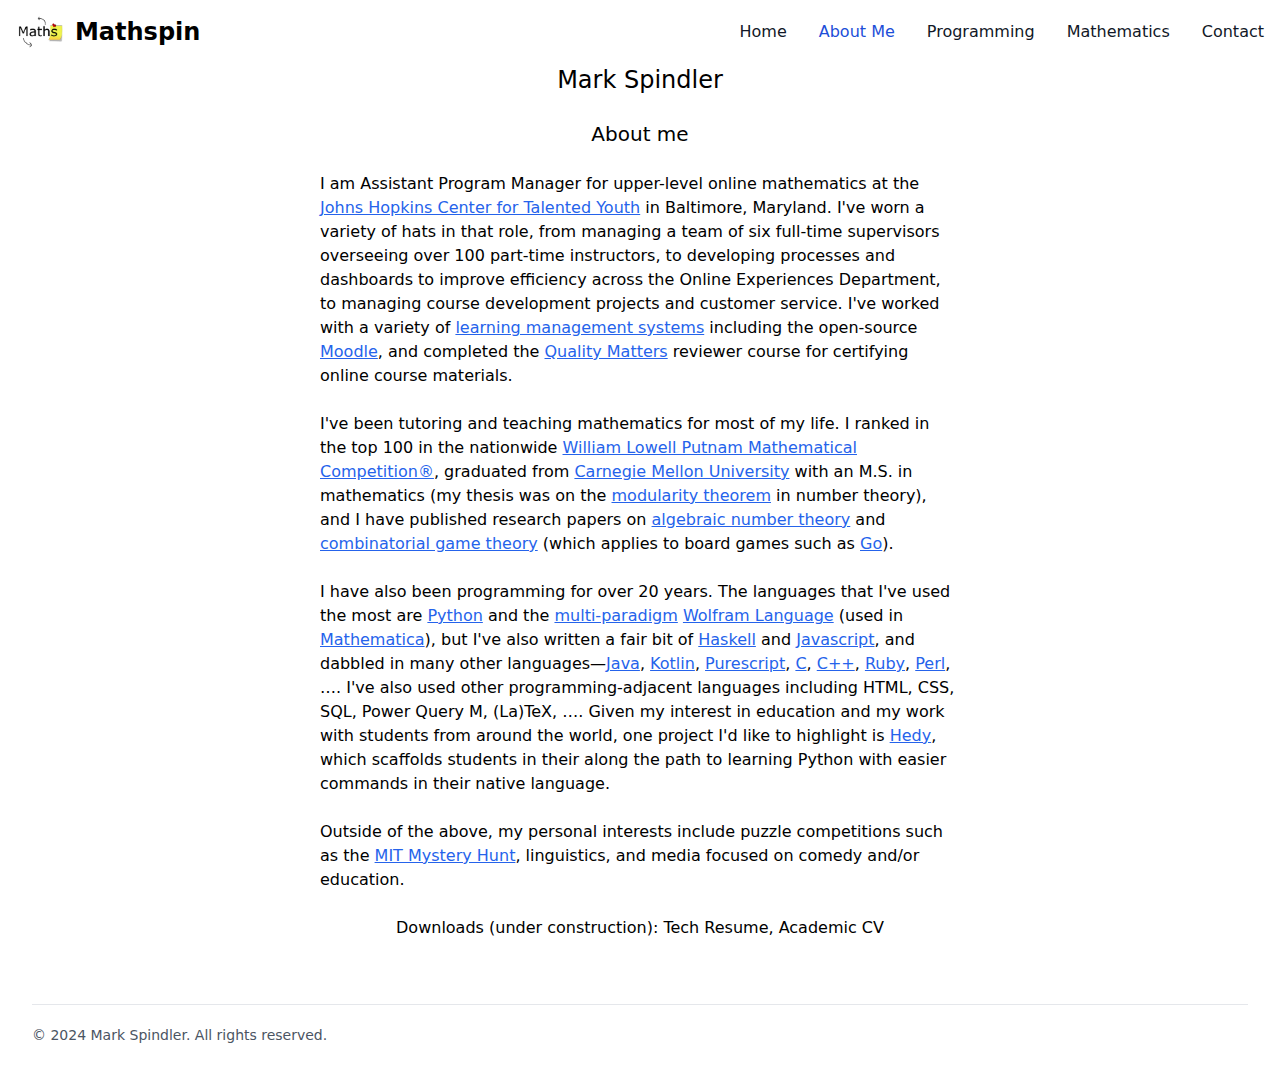
==== about-me.html @ 1f3bec59 "Added more links" ====
<html>
<head>
    <title>mathspin</title>
    <!--<script src="https://cdn.tailwindcss.com"></script>-->
    <link href="./output.css" rel="stylesheet">
    <link rel="icon" type="image/png" href="./img/mathspin fav v1.png">
</head>
<body>
    <header>
        <!-- Nav bar is from https://tailwindflex.com/@tofayel-islam/responsive-navbar-2 -->
        <nav class="bg-white border-gray-200 dark:bg-gray-900">
            <div class="max-w-screen-xl flex flex-wrap items-center justify-between mx-auto p-4">
              <a href="#" class="flex items-center space-x-3 rtl:space-x-reverse">
                  <img src="./img/mathspin logo v1.png" class="h-8" alt="Logo" />
                  <h1 class="self-center text-2xl font-semibold whitespace-nowrap dark:text-white">Mathspin</h1>
              </a>
              <button data-collapse-toggle="navbar-default" type="button" class="inline-flex items-center p-2 w-10 h-10 justify-center text-sm text-gray-500 rounded-lg md:hidden hover:bg-gray-100 focus:outline-none focus:ring-2 focus:ring-gray-200 dark:text-gray-400 dark:hover:bg-gray-700 dark:focus:ring-gray-600" aria-controls="navbar-default" aria-expanded="false">
                  <span class="sr-only">Open main menu</span>
                  <svg class="w-5 h-5" aria-hidden="true" xmlns="http://www.w3.org/2000/svg" fill="none" viewBox="0 0 17 14">
                      <path stroke="currentColor" stroke-linecap="round" stroke-linejoin="round" stroke-width="2" d="M1 1h15M1 7h15M1 13h15"/>
                  </svg>
              </button>
              <div class="hidden w-full md:block md:w-auto" id="navbar-default">
                <ul class="font-medium flex flex-col p-4 md:p-0 mt-4 border border-gray-100 rounded-lg bg-gray-50 md:flex-row md:space-x-8 rtl:space-x-reverse md:mt-0 md:border-0 md:bg-white dark:bg-gray-800 md:dark:bg-gray-900 dark:border-gray-700">
                  <li>
                    <a href="./index.html" class="block py-2 px-3 text-gray-900 rounded hover:bg-gray-100 md:hover:bg-transparent md:border-0 md:hover:text-blue-700 md:p-0 dark:text-white md:dark:hover:text-blue-500 dark:hover:bg-gray-700 dark:hover:text-white md:dark:hover:bg-transparent">Home</a>
                  </li>
                  <li>
                    <a href="#" class="block py-2 px-3 text-white bg-blue-700 rounded md:bg-transparent md:text-blue-700 md:p-0 dark:text-white md:dark:text-blue-500" aria-current="page">About Me</a>
                  </li>
                  <li>
                    <a href="#" class="block py-2 px-3 text-gray-900 rounded hover:bg-gray-100 md:hover:bg-transparent md:border-0 md:hover:text-blue-700 md:p-0 dark:text-white md:dark:hover:text-blue-500 dark:hover:bg-gray-700 dark:hover:text-white md:dark:hover:bg-transparent">Programming</a>
                  </li>
                  <li>
                    <a href="#" class="block py-2 px-3 text-gray-900 rounded hover:bg-gray-100 md:hover:bg-transparent md:border-0 md:hover:text-blue-700 md:p-0 dark:text-white md:dark:hover:text-blue-500 dark:hover:bg-gray-700 dark:hover:text-white md:dark:hover:bg-transparent">Mathematics</a>
                  </li>
                  <li>
                    <a href="#" class="block py-2 px-3 text-gray-900 rounded hover:bg-gray-100 md:hover:bg-transparent md:border-0 md:hover:text-blue-700 md:p-0 dark:text-white md:dark:hover:text-blue-500 dark:hover:bg-gray-700 dark:hover:text-white md:dark:hover:bg-transparent">Contact</a>
                  </li>
                </ul>
              </div>
            </div>
          </nav>
    </header>
    <main class="max-w-screen-sm mx-auto grid justify-items-center grid-flow-row grid-cols-1">
      <h2 class="text-2xl row-span-1">Mark Spindler</h2>
      <br>
      <h3 class="text-xl row-span-1">About me</h3>
      <br>
      <p>I am Assistant Program Manager for upper-level online mathematics 
        at the <a href="https://cty.jhu.edu/programs/online" target="_blank" rel="noopener noreferrer" class="underline text-blue-600 hover:text-blue-800 visited:text-purple-600">Johns Hopkins Center for Talented Youth</a>
         in Baltimore, Maryland. I've worn a variety of hats in that role, 
         from managing a team of six full-time supervisors overseeing over 100 part-time instructors, 
         to developing processes and dashboards to improve efficiency across the Online Experiences Department, 
         to managing course development projects and customer service. I've worked with a variety of <a href="https://en.wikipedia.org/wiki/Learning_management_system" target="_blank" rel="noopener noreferrer" class="underline text-blue-600 hover:text-blue-800 visited:text-purple-600">learning management systems</a>
          including the open-source <a href="https://moodle.com/about/" target="_blank" rel="noopener noreferrer" class="underline text-blue-600 hover:text-blue-800 visited:text-purple-600">Moodle</a>,
           and completed the <a href="https://www.qualitymatters.org/" target="_blank" rel="noopener noreferrer" class="underline text-blue-600 hover:text-blue-800 visited:text-purple-600">Quality Matters</a>
          reviewer course for certifying online course materials.</p>
          <br>
        <p>I've been tutoring and teaching mathematics for most of my life. I ranked in the top 100 
        in the nationwide <a href="https://maa.org/putnam/" target="_blank" rel="noopener noreferrer" class="underline text-blue-600 hover:text-blue-800 visited:text-purple-600">William Lowell Putnam Mathematical Competition®</a>, 
        graduated from <a href="https://www.cmu.edu/" target="_blank" rel="noopener noreferrer" class="underline text-blue-600 hover:text-blue-800 visited:text-purple-600">Carnegie Mellon University</a>
         with an M.S. in mathematics (my thesis was on the <a href="https://en.wikipedia.org/wiki/Modularity_theorem" target="_blank" rel="noopener noreferrer" class="underline text-blue-600 hover:text-blue-800 visited:text-purple-600">modularity theorem</a>
          in number theory), 
        and I have published research papers on <a href="https://en.wikipedia.org/wiki/Algebraic_number_theory" target="_blank" rel="noopener noreferrer" class="underline text-blue-600 hover:text-blue-800 visited:text-purple-600">algebraic number theory</a>
         and <a href="https://en.wikipedia.org/wiki/Combinatorial_game_theory" target="_blank" rel="noopener noreferrer" class="underline text-blue-600 hover:text-blue-800 visited:text-purple-600">combinatorial game theory</a>
          (which applies to board games such as <a href="https://en.wikipedia.org/wiki/Go_(game)" target="_blank" rel="noopener noreferrer" class="underline text-blue-600 hover:text-blue-800 visited:text-purple-600">Go</a>).</p>
      <br>
      <p>I have also been programming for over 20 years. The languages that I've
         used the most are <a href="https://www.python.org/" target="_blank" rel="noopener noreferrer" class="underline text-blue-600 hover:text-blue-800 visited:text-purple-600">Python</a>
          and the <a href="https://en.wikipedia.org/wiki/Comparison_of_multi-paradigm_programming_languages" target="_blank" rel="noopener noreferrer" class="underline text-blue-600 hover:text-blue-800 visited:text-purple-600">multi-paradigm</a>
         <a href="https://en.wikipedia.org/wiki/Wolfram_Language" target="_blank" rel="noopener noreferrer" class="underline text-blue-600 hover:text-blue-800 visited:text-purple-600">Wolfram Language</a>
          (used in <a href="https://en.wikipedia.org/wiki/Wolfram_Mathematica" target="_blank" rel="noopener noreferrer" class="underline text-blue-600 hover:text-blue-800 visited:text-purple-600">Mathematica</a>),
      but I've also written a fair bit of <a href="https://www.haskell.org/" target="_blank" rel="noopener noreferrer" class="underline text-blue-600 hover:text-blue-800 visited:text-purple-600">Haskell</a>
       and <a href="https://developer.mozilla.org/en-US/docs/Web/JavaScript" target="_blank" rel="noopener noreferrer" class="underline text-blue-600 hover:text-blue-800 visited:text-purple-600">Javascript</a>, 
      and dabbled in many other languages&mdash;<a href="https://en.wikipedia.org/wiki/Java_(programming_language)" target="_blank" rel="noopener noreferrer" class="underline text-blue-600 hover:text-blue-800 visited:text-purple-600">Java</a>,
       <a href="https://en.wikipedia.org/wiki/Kotlin_(programming_language)" target="_blank" rel="noopener noreferrer" class="underline text-blue-600 hover:text-blue-800 visited:text-purple-600">Kotlin</a>,
        <a href="https://www.purescript.org/" target="_blank" rel="noopener noreferrer" class="underline text-blue-600 hover:text-blue-800 visited:text-purple-600">Purescript</a>,
         <a href="https://en.wikipedia.org/wiki/C_(programming_language)" target="_blank" rel="noopener noreferrer" class="underline text-blue-600 hover:text-blue-800 visited:text-purple-600"">C</a>,
          <a href="https://isocpp.org/" target="_blank" rel="noopener noreferrer" class="underline text-blue-600 hover:text-blue-800 visited:text-purple-600">C++</a>,
           <a href="https://www.ruby-lang.org/en/" target="_blank" rel="noopener noreferrer" class="underline text-blue-600 hover:text-blue-800 visited:text-purple-600">Ruby</a>,
            <a href="https://www.perl.org/" target="_blank" rel="noopener noreferrer" class="underline text-blue-600 hover:text-blue-800 visited:text-purple-600">Perl</a>, &hellip;.
    I've also used other programming-adjacent languages including HTML, CSS, SQL, Power Query M, (La)TeX, &hellip;.
  Given my interest in education and my work with students from around the world, one project I'd like to highlight is <a href="https://www.hedycode.com/" target="_blank" rel="noopener noreferrer" class="underline text-blue-600 hover:text-blue-800 visited:text-purple-600">Hedy</a>, which scaffolds students in their along the path to learning Python with easier commands in their native language.</p>
    <br>  
    <p>Outside of the above, my personal interests include puzzle competitions such as the <a href="https://puzzles.mit.edu/" target="_blank" rel="noopener noreferrer" class="underline text-blue-600 hover:text-blue-800 visited:text-purple-600">MIT Mystery Hunt</a>, linguistics, and media focused on comedy and/or education.</p>
    <br>  
    <p>Downloads (under construction): Tech Resume, Academic CV</p>
    </main>
    <footer>
      <!-- Footer adapted from https://tailwindflex.com/@manuela-bianka/responsive-footer -->
      <div class="px-4 pt-16 mx-auto sm:max-w-xl md:max-w-full lg:max-w-screen-xl md:px-24 lg:px-8">
        <!--
        <div class="grid gap-10 row-gap-6 mb-8 sm:grid-cols-2 lg:grid-cols-4">
          <div class="sm:col-span-2">
            <a href="/" aria-label="Go home" title="Company" class="inline-flex items-center">
              <svg class="w-8 text-deep-purple-accent-400" viewBox="0 0 24 24" stroke-linejoin="round" stroke-width="2" stroke-linecap="round" stroke-miterlimit="10" stroke="currentColor" fill="none">
                <rect x="3" y="1" width="7" height="12"></rect>
                <rect x="3" y="17" width="7" height="6"></rect>
                <rect x="14" y="1" width="7" height="6"></rect>
                <rect x="14" y="11" width="7" height="12"></rect>
              </svg>
              <span class="ml-2 text-xl font-bold tracking-wide text-gray-800 uppercase">Company</span>
            </a>
            <div class="mt-6 lg:max-w-sm">
              <p class="text-sm text-gray-800">
                Sed ut perspiciatis unde omnis iste natus error sit voluptatem accusantium doloremque laudantium, totam rem aperiam.
              </p>
              <p class="mt-4 text-sm text-gray-800">
                Eaque ipsa quae ab illo inventore veritatis et quasi architecto beatae vitae dicta sunt explicabo.
              </p>
            </div>
          </div>
          <div class="space-y-2 text-sm">
            <p class="text-base font-bold tracking-wide text-gray-900">Contacts</p>
            <div class="flex">
              <p class="mr-1 text-gray-800">Phone:</p>
              <a href="tel:850-123-5021" aria-label="Our phone" title="Our phone" class="transition-colors duration-300 text-deep-purple-accent-400 hover:text-deep-purple-800">850-123-5021</a>
            </div>
            <div class="flex">
              <p class="mr-1 text-gray-800">Email:</p>
              <a href="mailto:info@lorem.mail" aria-label="Our email" title="Our email" class="transition-colors duration-300 text-deep-purple-accent-400 hover:text-deep-purple-800">info@lorem.mail</a>
            </div>
            <div class="flex">
              <p class="mr-1 text-gray-800">Address:</p>
              <a href="https://www.google.com/maps" target="_blank" rel="noopener noreferrer" aria-label="Our address" title="Our address" class="transition-colors duration-300 text-deep-purple-accent-400 hover:text-deep-purple-800">
                312 Lovely Street, NY
              </a>
            </div>
          </div>
          <div>
            <span class="text-base font-bold tracking-wide text-gray-900">Social</span>
            <div class="flex items-center mt-1 space-x-3">
              <a href="/" class="text-gray-500 transition-colors duration-300 hover:text-deep-purple-accent-400">
                <svg viewBox="0 0 24 24" fill="currentColor" class="h-5">
                  <path
                    d="M24,4.6c-0.9,0.4-1.8,0.7-2.8,0.8c1-0.6,1.8-1.6,2.2-2.7c-1,0.6-2,1-3.1,1.2c-0.9-1-2.2-1.6-3.6-1.6 c-2.7,0-4.9,2.2-4.9,4.9c0,0.4,0,0.8,0.1,1.1C7.7,8.1,4.1,6.1,1.7,3.1C1.2,3.9,1,4.7,1,5.6c0,1.7,0.9,3.2,2.2,4.1 C2.4,9.7,1.6,9.5,1,9.1c0,0,0,0,0,0.1c0,2.4,1.7,4.4,3.9,4.8c-0.4,0.1-0.8,0.2-1.3,0.2c-0.3,0-0.6,0-0.9-0.1c0.6,2,2.4,3.4,4.6,3.4 c-1.7,1.3-3.8,2.1-6.1,2.1c-0.4,0-0.8,0-1.2-0.1c2.2,1.4,4.8,2.2,7.5,2.2c9.1,0,14-7.5,14-14c0-0.2,0-0.4,0-0.6 C22.5,6.4,23.3,5.5,24,4.6z"
                  ></path>
                </svg>
              </a>
              <a href="/" class="text-gray-500 transition-colors duration-300 hover:text-deep-purple-accent-400">
                <svg viewBox="0 0 30 30" fill="currentColor" class="h-6">
                  <circle cx="15" cy="15" r="4"></circle>
                  <path
                    d="M19.999,3h-10C6.14,3,3,6.141,3,10.001v10C3,23.86,6.141,27,10.001,27h10C23.86,27,27,23.859,27,19.999v-10   C27,6.14,23.859,3,19.999,3z M15,21c-3.309,0-6-2.691-6-6s2.691-6,6-6s6,2.691,6,6S18.309,21,15,21z M22,9c-0.552,0-1-0.448-1-1   c0-0.552,0.448-1,1-1s1,0.448,1,1C23,8.552,22.552,9,22,9z"
                  ></path>
                </svg>
              </a>
              <a href="/" class="text-gray-500 transition-colors duration-300 hover:text-deep-purple-accent-400">
                <svg viewBox="0 0 24 24" fill="currentColor" class="h-5">
                  <path
                    d="M22,0H2C0.895,0,0,0.895,0,2v20c0,1.105,0.895,2,2,2h11v-9h-3v-4h3V8.413c0-3.1,1.893-4.788,4.659-4.788 c1.325,0,2.463,0.099,2.795,0.143v3.24l-1.918,0.001c-1.504,0-1.795,0.715-1.795,1.763V11h4.44l-1,4h-3.44v9H22c1.105,0,2-0.895,2-2 V2C24,0.895,23.105,0,22,0z"
                  ></path>
                </svg>
              </a>
            </div>
            <p class="mt-4 text-sm text-gray-500">
              Bacon ipsum dolor amet short ribs pig sausage prosciutto chicken spare ribs salami.
            </p>
          </div>
        </div>
        -->
        <div class="flex flex-col-reverse justify-between pt-5 pb-10 border-t lg:flex-row">
          <p class="text-sm text-gray-600">
            © 2024 Mark Spindler. All rights reserved.
          </p>
          <!-- If I want lower right links like FAQ or VPAT
          <ul class="flex flex-col mb-3 space-y-2 lg:mb-0 sm:space-y-0 sm:space-x-5 sm:flex-row">
            <li>
              <a href="/" class="text-sm text-gray-600 transition-colors duration-300 hover:text-deep-purple-accent-400">F.A.Q</a>
            </li>
            <li>
              <a href="/" class="text-sm text-gray-600 transition-colors duration-300 hover:text-deep-purple-accent-400">Privacy Policy</a>
            </li>
            <li>
              <a href="/" class="text-sm text-gray-600 transition-colors duration-300 hover:text-deep-purple-accent-400">Terms &amp; Conditions</a>
            </li>
          </ul>
          -->
        </div>
      </div>
    </footer>
</body>

</html>
---- output.css ----
/*
! tailwindcss v3.4.3 | MIT License | https://tailwindcss.com
*/

/*
1. Prevent padding and border from affecting element width. (https://github.com/mozdevs/cssremedy/issues/4)
2. Allow adding a border to an element by just adding a border-width. (https://github.com/tailwindcss/tailwindcss/pull/116)
*/

*,
::before,
::after {
  box-sizing: border-box;
  /* 1 */
  border-width: 0;
  /* 2 */
  border-style: solid;
  /* 2 */
  border-color: #e5e7eb;
  /* 2 */
}

::before,
::after {
  --tw-content: '';
}

/*
1. Use a consistent sensible line-height in all browsers.
2. Prevent adjustments of font size after orientation changes in iOS.
3. Use a more readable tab size.
4. Use the user's configured `sans` font-family by default.
5. Use the user's configured `sans` font-feature-settings by default.
6. Use the user's configured `sans` font-variation-settings by default.
7. Disable tap highlights on iOS
*/

html,
:host {
  line-height: 1.5;
  /* 1 */
  -webkit-text-size-adjust: 100%;
  /* 2 */
  -moz-tab-size: 4;
  /* 3 */
  -o-tab-size: 4;
     tab-size: 4;
  /* 3 */
  font-family: ui-sans-serif, system-ui, sans-serif, "Apple Color Emoji", "Segoe UI Emoji", "Segoe UI Symbol", "Noto Color Emoji";
  /* 4 */
  font-feature-settings: normal;
  /* 5 */
  font-variation-settings: normal;
  /* 6 */
  -webkit-tap-highlight-color: transparent;
  /* 7 */
}

/*
1. Remove the margin in all browsers.
2. Inherit line-height from `html` so users can set them as a class directly on the `html` element.
*/

body {
  margin: 0;
  /* 1 */
  line-height: inherit;
  /* 2 */
}

/*
1. Add the correct height in Firefox.
2. Correct the inheritance of border color in Firefox. (https://bugzilla.mozilla.org/show_bug.cgi?id=190655)
3. Ensure horizontal rules are visible by default.
*/

hr {
  height: 0;
  /* 1 */
  color: inherit;
  /* 2 */
  border-top-width: 1px;
  /* 3 */
}

/*
Add the correct text decoration in Chrome, Edge, and Safari.
*/

abbr:where([title]) {
  -webkit-text-decoration: underline dotted;
          text-decoration: underline dotted;
}

/*
Remove the default font size and weight for headings.
*/

h1,
h2,
h3,
h4,
h5,
h6 {
  font-size: inherit;
  font-weight: inherit;
}

/*
Reset links to optimize for opt-in styling instead of opt-out.
*/

a {
  color: inherit;
  text-decoration: inherit;
}

/*
Add the correct font weight in Edge and Safari.
*/

b,
strong {
  font-weight: bolder;
}

/*
1. Use the user's configured `mono` font-family by default.
2. Use the user's configured `mono` font-feature-settings by default.
3. Use the user's configured `mono` font-variation-settings by default.
4. Correct the odd `em` font sizing in all browsers.
*/

code,
kbd,
samp,
pre {
  font-family: ui-monospace, SFMono-Regular, Menlo, Monaco, Consolas, "Liberation Mono", "Courier New", monospace;
  /* 1 */
  font-feature-settings: normal;
  /* 2 */
  font-variation-settings: normal;
  /* 3 */
  font-size: 1em;
  /* 4 */
}

/*
Add the correct font size in all browsers.
*/

small {
  font-size: 80%;
}

/*
Prevent `sub` and `sup` elements from affecting the line height in all browsers.
*/

sub,
sup {
  font-size: 75%;
  line-height: 0;
  position: relative;
  vertical-align: baseline;
}

sub {
  bottom: -0.25em;
}

sup {
  top: -0.5em;
}

/*
1. Remove text indentation from table contents in Chrome and Safari. (https://bugs.chromium.org/p/chromium/issues/detail?id=999088, https://bugs.webkit.org/show_bug.cgi?id=201297)
2. Correct table border color inheritance in all Chrome and Safari. (https://bugs.chromium.org/p/chromium/issues/detail?id=935729, https://bugs.webkit.org/show_bug.cgi?id=195016)
3. Remove gaps between table borders by default.
*/

table {
  text-indent: 0;
  /* 1 */
  border-color: inherit;
  /* 2 */
  border-collapse: collapse;
  /* 3 */
}

/*
1. Change the font styles in all browsers.
2. Remove the margin in Firefox and Safari.
3. Remove default padding in all browsers.
*/

button,
input,
optgroup,
select,
textarea {
  font-family: inherit;
  /* 1 */
  font-feature-settings: inherit;
  /* 1 */
  font-variation-settings: inherit;
  /* 1 */
  font-size: 100%;
  /* 1 */
  font-weight: inherit;
  /* 1 */
  line-height: inherit;
  /* 1 */
  letter-spacing: inherit;
  /* 1 */
  color: inherit;
  /* 1 */
  margin: 0;
  /* 2 */
  padding: 0;
  /* 3 */
}

/*
Remove the inheritance of text transform in Edge and Firefox.
*/

button,
select {
  text-transform: none;
}

/*
1. Correct the inability to style clickable types in iOS and Safari.
2. Remove default button styles.
*/

button,
input:where([type='button']),
input:where([type='reset']),
input:where([type='submit']) {
  -webkit-appearance: button;
  /* 1 */
  background-color: transparent;
  /* 2 */
  background-image: none;
  /* 2 */
}

/*
Use the modern Firefox focus style for all focusable elements.
*/

:-moz-focusring {
  outline: auto;
}

/*
Remove the additional `:invalid` styles in Firefox. (https://github.com/mozilla/gecko-dev/blob/2f9eacd9d3d995c937b4251a5557d95d494c9be1/layout/style/res/forms.css#L728-L737)
*/

:-moz-ui-invalid {
  box-shadow: none;
}

/*
Add the correct vertical alignment in Chrome and Firefox.
*/

progress {
  vertical-align: baseline;
}

/*
Correct the cursor style of increment and decrement buttons in Safari.
*/

::-webkit-inner-spin-button,
::-webkit-outer-spin-button {
  height: auto;
}

/*
1. Correct the odd appearance in Chrome and Safari.
2. Correct the outline style in Safari.
*/

[type='search'] {
  -webkit-appearance: textfield;
  /* 1 */
  outline-offset: -2px;
  /* 2 */
}

/*
Remove the inner padding in Chrome and Safari on macOS.
*/

::-webkit-search-decoration {
  -webkit-appearance: none;
}

/*
1. Correct the inability to style clickable types in iOS and Safari.
2. Change font properties to `inherit` in Safari.
*/

::-webkit-file-upload-button {
  -webkit-appearance: button;
  /* 1 */
  font: inherit;
  /* 2 */
}

/*
Add the correct display in Chrome and Safari.
*/

summary {
  display: list-item;
}

/*
Removes the default spacing and border for appropriate elements.
*/

blockquote,
dl,
dd,
h1,
h2,
h3,
h4,
h5,
h6,
hr,
figure,
p,
pre {
  margin: 0;
}

fieldset {
  margin: 0;
  padding: 0;
}

legend {
  padding: 0;
}

ol,
ul,
menu {
  list-style: none;
  margin: 0;
  padding: 0;
}

/*
Reset default styling for dialogs.
*/

dialog {
  padding: 0;
}

/*
Prevent resizing textareas horizontally by default.
*/

textarea {
  resize: vertical;
}

/*
1. Reset the default placeholder opacity in Firefox. (https://github.com/tailwindlabs/tailwindcss/issues/3300)
2. Set the default placeholder color to the user's configured gray 400 color.
*/

input::-moz-placeholder, textarea::-moz-placeholder {
  opacity: 1;
  /* 1 */
  color: #9ca3af;
  /* 2 */
}

input::placeholder,
textarea::placeholder {
  opacity: 1;
  /* 1 */
  color: #9ca3af;
  /* 2 */
}

/*
Set the default cursor for buttons.
*/

button,
[role="button"] {
  cursor: pointer;
}

/*
Make sure disabled buttons don't get the pointer cursor.
*/

:disabled {
  cursor: default;
}

/*
1. Make replaced elements `display: block` by default. (https://github.com/mozdevs/cssremedy/issues/14)
2. Add `vertical-align: middle` to align replaced elements more sensibly by default. (https://github.com/jensimmons/cssremedy/issues/14#issuecomment-634934210)
   This can trigger a poorly considered lint error in some tools but is included by design.
*/

img,
svg,
video,
canvas,
audio,
iframe,
embed,
object {
  display: block;
  /* 1 */
  vertical-align: middle;
  /* 2 */
}

/*
Constrain images and videos to the parent width and preserve their intrinsic aspect ratio. (https://github.com/mozdevs/cssremedy/issues/14)
*/

img,
video {
  max-width: 100%;
  height: auto;
}

/* Make elements with the HTML hidden attribute stay hidden by default */

[hidden] {
  display: none;
}

*, ::before, ::after {
  --tw-border-spacing-x: 0;
  --tw-border-spacing-y: 0;
  --tw-translate-x: 0;
  --tw-translate-y: 0;
  --tw-rotate: 0;
  --tw-skew-x: 0;
  --tw-skew-y: 0;
  --tw-scale-x: 1;
  --tw-scale-y: 1;
  --tw-pan-x:  ;
  --tw-pan-y:  ;
  --tw-pinch-zoom:  ;
  --tw-scroll-snap-strictness: proximity;
  --tw-gradient-from-position:  ;
  --tw-gradient-via-position:  ;
  --tw-gradient-to-position:  ;
  --tw-ordinal:  ;
  --tw-slashed-zero:  ;
  --tw-numeric-figure:  ;
  --tw-numeric-spacing:  ;
  --tw-numeric-fraction:  ;
  --tw-ring-inset:  ;
  --tw-ring-offset-width: 0px;
  --tw-ring-offset-color: #fff;
  --tw-ring-color: rgb(59 130 246 / 0.5);
  --tw-ring-offset-shadow: 0 0 #0000;
  --tw-ring-shadow: 0 0 #0000;
  --tw-shadow: 0 0 #0000;
  --tw-shadow-colored: 0 0 #0000;
  --tw-blur:  ;
  --tw-brightness:  ;
  --tw-contrast:  ;
  --tw-grayscale:  ;
  --tw-hue-rotate:  ;
  --tw-invert:  ;
  --tw-saturate:  ;
  --tw-sepia:  ;
  --tw-drop-shadow:  ;
  --tw-backdrop-blur:  ;
  --tw-backdrop-brightness:  ;
  --tw-backdrop-contrast:  ;
  --tw-backdrop-grayscale:  ;
  --tw-backdrop-hue-rotate:  ;
  --tw-backdrop-invert:  ;
  --tw-backdrop-opacity:  ;
  --tw-backdrop-saturate:  ;
  --tw-backdrop-sepia:  ;
  --tw-contain-size:  ;
  --tw-contain-layout:  ;
  --tw-contain-paint:  ;
  --tw-contain-style:  ;
}

::backdrop {
  --tw-border-spacing-x: 0;
  --tw-border-spacing-y: 0;
  --tw-translate-x: 0;
  --tw-translate-y: 0;
  --tw-rotate: 0;
  --tw-skew-x: 0;
  --tw-skew-y: 0;
  --tw-scale-x: 1;
  --tw-scale-y: 1;
  --tw-pan-x:  ;
  --tw-pan-y:  ;
  --tw-pinch-zoom:  ;
  --tw-scroll-snap-strictness: proximity;
  --tw-gradient-from-position:  ;
  --tw-gradient-via-position:  ;
  --tw-gradient-to-position:  ;
  --tw-ordinal:  ;
  --tw-slashed-zero:  ;
  --tw-numeric-figure:  ;
  --tw-numeric-spacing:  ;
  --tw-numeric-fraction:  ;
  --tw-ring-inset:  ;
  --tw-ring-offset-width: 0px;
  --tw-ring-offset-color: #fff;
  --tw-ring-color: rgb(59 130 246 / 0.5);
  --tw-ring-offset-shadow: 0 0 #0000;
  --tw-ring-shadow: 0 0 #0000;
  --tw-shadow: 0 0 #0000;
  --tw-shadow-colored: 0 0 #0000;
  --tw-blur:  ;
  --tw-brightness:  ;
  --tw-contrast:  ;
  --tw-grayscale:  ;
  --tw-hue-rotate:  ;
  --tw-invert:  ;
  --tw-saturate:  ;
  --tw-sepia:  ;
  --tw-drop-shadow:  ;
  --tw-backdrop-blur:  ;
  --tw-backdrop-brightness:  ;
  --tw-backdrop-contrast:  ;
  --tw-backdrop-grayscale:  ;
  --tw-backdrop-hue-rotate:  ;
  --tw-backdrop-invert:  ;
  --tw-backdrop-opacity:  ;
  --tw-backdrop-saturate:  ;
  --tw-backdrop-sepia:  ;
  --tw-contain-size:  ;
  --tw-contain-layout:  ;
  --tw-contain-paint:  ;
  --tw-contain-style:  ;
}

.sr-only {
  position: absolute;
  width: 1px;
  height: 1px;
  padding: 0;
  margin: -1px;
  overflow: hidden;
  clip: rect(0, 0, 0, 0);
  white-space: nowrap;
  border-width: 0;
}

.row-span-1 {
  grid-row: span 1 / span 1;
}

.mx-auto {
  margin-left: auto;
  margin-right: auto;
}

.mb-3 {
  margin-bottom: 0.75rem;
}

.mb-8 {
  margin-bottom: 2rem;
}

.ml-2 {
  margin-left: 0.5rem;
}

.mr-1 {
  margin-right: 0.25rem;
}

.mt-1 {
  margin-top: 0.25rem;
}

.mt-4 {
  margin-top: 1rem;
}

.mt-6 {
  margin-top: 1.5rem;
}

.block {
  display: block;
}

.flex {
  display: flex;
}

.inline-flex {
  display: inline-flex;
}

.grid {
  display: grid;
}

.hidden {
  display: none;
}

.h-10 {
  height: 2.5rem;
}

.h-5 {
  height: 1.25rem;
}

.h-6 {
  height: 1.5rem;
}

.h-8 {
  height: 2rem;
}

.w-10 {
  width: 2.5rem;
}

.w-5 {
  width: 1.25rem;
}

.w-8 {
  width: 2rem;
}

.w-full {
  width: 100%;
}

.max-w-screen-sm {
  max-width: 640px;
}

.max-w-screen-xl {
  max-width: 1280px;
}

.grid-flow-row {
  grid-auto-flow: row;
}

.grid-cols-1 {
  grid-template-columns: repeat(1, minmax(0, 1fr));
}

.flex-col {
  flex-direction: column;
}

.flex-col-reverse {
  flex-direction: column-reverse;
}

.flex-wrap {
  flex-wrap: wrap;
}

.items-center {
  align-items: center;
}

.justify-center {
  justify-content: center;
}

.justify-between {
  justify-content: space-between;
}

.justify-items-center {
  justify-items: center;
}

.gap-10 {
  gap: 2.5rem;
}

.space-x-3 > :not([hidden]) ~ :not([hidden]) {
  --tw-space-x-reverse: 0;
  margin-right: calc(0.75rem * var(--tw-space-x-reverse));
  margin-left: calc(0.75rem * calc(1 - var(--tw-space-x-reverse)));
}

.space-y-2 > :not([hidden]) ~ :not([hidden]) {
  --tw-space-y-reverse: 0;
  margin-top: calc(0.5rem * calc(1 - var(--tw-space-y-reverse)));
  margin-bottom: calc(0.5rem * var(--tw-space-y-reverse));
}

.self-center {
  align-self: center;
}

.whitespace-nowrap {
  white-space: nowrap;
}

.rounded {
  border-radius: 0.25rem;
}

.rounded-lg {
  border-radius: 0.5rem;
}

.border {
  border-width: 1px;
}

.border-t {
  border-top-width: 1px;
}

.border-gray-100 {
  --tw-border-opacity: 1;
  border-color: rgb(243 244 246 / var(--tw-border-opacity));
}

.border-gray-200 {
  --tw-border-opacity: 1;
  border-color: rgb(229 231 235 / var(--tw-border-opacity));
}

.bg-blue-700 {
  --tw-bg-opacity: 1;
  background-color: rgb(29 78 216 / var(--tw-bg-opacity));
}

.bg-gray-50 {
  --tw-bg-opacity: 1;
  background-color: rgb(249 250 251 / var(--tw-bg-opacity));
}

.bg-white {
  --tw-bg-opacity: 1;
  background-color: rgb(255 255 255 / var(--tw-bg-opacity));
}

.p-2 {
  padding: 0.5rem;
}

.p-4 {
  padding: 1rem;
}

.px-3 {
  padding-left: 0.75rem;
  padding-right: 0.75rem;
}

.px-4 {
  padding-left: 1rem;
  padding-right: 1rem;
}

.py-2 {
  padding-top: 0.5rem;
  padding-bottom: 0.5rem;
}

.pb-10 {
  padding-bottom: 2.5rem;
}

.pt-16 {
  padding-top: 4rem;
}

.pt-5 {
  padding-top: 1.25rem;
}

.text-2xl {
  font-size: 1.5rem;
  line-height: 2rem;
}

.text-base {
  font-size: 1rem;
  line-height: 1.5rem;
}

.text-sm {
  font-size: 0.875rem;
  line-height: 1.25rem;
}

.text-xl {
  font-size: 1.25rem;
  line-height: 1.75rem;
}

.font-bold {
  font-weight: 700;
}

.font-medium {
  font-weight: 500;
}

.font-semibold {
  font-weight: 600;
}

.uppercase {
  text-transform: uppercase;
}

.tracking-wide {
  letter-spacing: 0.025em;
}

.text-blue-600 {
  --tw-text-opacity: 1;
  color: rgb(37 99 235 / var(--tw-text-opacity));
}

.text-gray-500 {
  --tw-text-opacity: 1;
  color: rgb(107 114 128 / var(--tw-text-opacity));
}

.text-gray-600 {
  --tw-text-opacity: 1;
  color: rgb(75 85 99 / var(--tw-text-opacity));
}

.text-gray-800 {
  --tw-text-opacity: 1;
  color: rgb(31 41 55 / var(--tw-text-opacity));
}

.text-gray-900 {
  --tw-text-opacity: 1;
  color: rgb(17 24 39 / var(--tw-text-opacity));
}

.text-white {
  --tw-text-opacity: 1;
  color: rgb(255 255 255 / var(--tw-text-opacity));
}

.underline {
  text-decoration-line: underline;
}

.transition-colors {
  transition-property: color, background-color, border-color, text-decoration-color, fill, stroke;
  transition-timing-function: cubic-bezier(0.4, 0, 0.2, 1);
  transition-duration: 150ms;
}

.duration-300 {
  transition-duration: 300ms;
}

.visited\:text-purple-600:visited {
  color: rgb(147 51 234 );
}

.hover\:bg-gray-100:hover {
  --tw-bg-opacity: 1;
  background-color: rgb(243 244 246 / var(--tw-bg-opacity));
}

.hover\:text-blue-800:hover {
  --tw-text-opacity: 1;
  color: rgb(30 64 175 / var(--tw-text-opacity));
}

.focus\:outline-none:focus {
  outline: 2px solid transparent;
  outline-offset: 2px;
}

.focus\:ring-2:focus {
  --tw-ring-offset-shadow: var(--tw-ring-inset) 0 0 0 var(--tw-ring-offset-width) var(--tw-ring-offset-color);
  --tw-ring-shadow: var(--tw-ring-inset) 0 0 0 calc(2px + var(--tw-ring-offset-width)) var(--tw-ring-color);
  box-shadow: var(--tw-ring-offset-shadow), var(--tw-ring-shadow), var(--tw-shadow, 0 0 #0000);
}

.focus\:ring-gray-200:focus {
  --tw-ring-opacity: 1;
  --tw-ring-color: rgb(229 231 235 / var(--tw-ring-opacity));
}

@media (min-width: 640px) {
  .sm\:col-span-2 {
    grid-column: span 2 / span 2;
  }

  .sm\:max-w-xl {
    max-width: 36rem;
  }

  .sm\:grid-cols-2 {
    grid-template-columns: repeat(2, minmax(0, 1fr));
  }

  .sm\:flex-row {
    flex-direction: row;
  }

  .sm\:space-x-5 > :not([hidden]) ~ :not([hidden]) {
    --tw-space-x-reverse: 0;
    margin-right: calc(1.25rem * var(--tw-space-x-reverse));
    margin-left: calc(1.25rem * calc(1 - var(--tw-space-x-reverse)));
  }

  .sm\:space-y-0 > :not([hidden]) ~ :not([hidden]) {
    --tw-space-y-reverse: 0;
    margin-top: calc(0px * calc(1 - var(--tw-space-y-reverse)));
    margin-bottom: calc(0px * var(--tw-space-y-reverse));
  }
}

@media (min-width: 768px) {
  .md\:mt-0 {
    margin-top: 0px;
  }

  .md\:block {
    display: block;
  }

  .md\:hidden {
    display: none;
  }

  .md\:w-auto {
    width: auto;
  }

  .md\:max-w-full {
    max-width: 100%;
  }

  .md\:flex-row {
    flex-direction: row;
  }

  .md\:space-x-8 > :not([hidden]) ~ :not([hidden]) {
    --tw-space-x-reverse: 0;
    margin-right: calc(2rem * var(--tw-space-x-reverse));
    margin-left: calc(2rem * calc(1 - var(--tw-space-x-reverse)));
  }

  .md\:border-0 {
    border-width: 0px;
  }

  .md\:bg-transparent {
    background-color: transparent;
  }

  .md\:bg-white {
    --tw-bg-opacity: 1;
    background-color: rgb(255 255 255 / var(--tw-bg-opacity));
  }

  .md\:p-0 {
    padding: 0px;
  }

  .md\:px-24 {
    padding-left: 6rem;
    padding-right: 6rem;
  }

  .md\:text-blue-700 {
    --tw-text-opacity: 1;
    color: rgb(29 78 216 / var(--tw-text-opacity));
  }

  .md\:hover\:bg-transparent:hover {
    background-color: transparent;
  }

  .md\:hover\:text-blue-700:hover {
    --tw-text-opacity: 1;
    color: rgb(29 78 216 / var(--tw-text-opacity));
  }
}

@media (min-width: 1024px) {
  .lg\:mb-0 {
    margin-bottom: 0px;
  }

  .lg\:max-w-screen-xl {
    max-width: 1280px;
  }

  .lg\:max-w-sm {
    max-width: 24rem;
  }

  .lg\:grid-cols-4 {
    grid-template-columns: repeat(4, minmax(0, 1fr));
  }

  .lg\:flex-row {
    flex-direction: row;
  }

  .lg\:px-8 {
    padding-left: 2rem;
    padding-right: 2rem;
  }
}

.rtl\:space-x-reverse:where([dir="rtl"], [dir="rtl"] *) > :not([hidden]) ~ :not([hidden]) {
  --tw-space-x-reverse: 1;
}

@media (prefers-color-scheme: dark) {
  .dark\:border-gray-700 {
    --tw-border-opacity: 1;
    border-color: rgb(55 65 81 / var(--tw-border-opacity));
  }

  .dark\:bg-gray-800 {
    --tw-bg-opacity: 1;
    background-color: rgb(31 41 55 / var(--tw-bg-opacity));
  }

  .dark\:bg-gray-900 {
    --tw-bg-opacity: 1;
    background-color: rgb(17 24 39 / var(--tw-bg-opacity));
  }

  .dark\:text-gray-400 {
    --tw-text-opacity: 1;
    color: rgb(156 163 175 / var(--tw-text-opacity));
  }

  .dark\:text-white {
    --tw-text-opacity: 1;
    color: rgb(255 255 255 / var(--tw-text-opacity));
  }

  .dark\:hover\:bg-gray-700:hover {
    --tw-bg-opacity: 1;
    background-color: rgb(55 65 81 / var(--tw-bg-opacity));
  }

  .dark\:hover\:text-white:hover {
    --tw-text-opacity: 1;
    color: rgb(255 255 255 / var(--tw-text-opacity));
  }

  .dark\:focus\:ring-gray-600:focus {
    --tw-ring-opacity: 1;
    --tw-ring-color: rgb(75 85 99 / var(--tw-ring-opacity));
  }
}

@media (min-width: 768px) {
  @media (prefers-color-scheme: dark) {
    .md\:dark\:bg-gray-900 {
      --tw-bg-opacity: 1;
      background-color: rgb(17 24 39 / var(--tw-bg-opacity));
    }

    .md\:dark\:text-blue-500 {
      --tw-text-opacity: 1;
      color: rgb(59 130 246 / var(--tw-text-opacity));
    }

    .md\:dark\:hover\:bg-transparent:hover {
      background-color: transparent;
    }

    .md\:dark\:hover\:text-blue-500:hover {
      --tw-text-opacity: 1;
      color: rgb(59 130 246 / var(--tw-text-opacity));
    }
  }
}
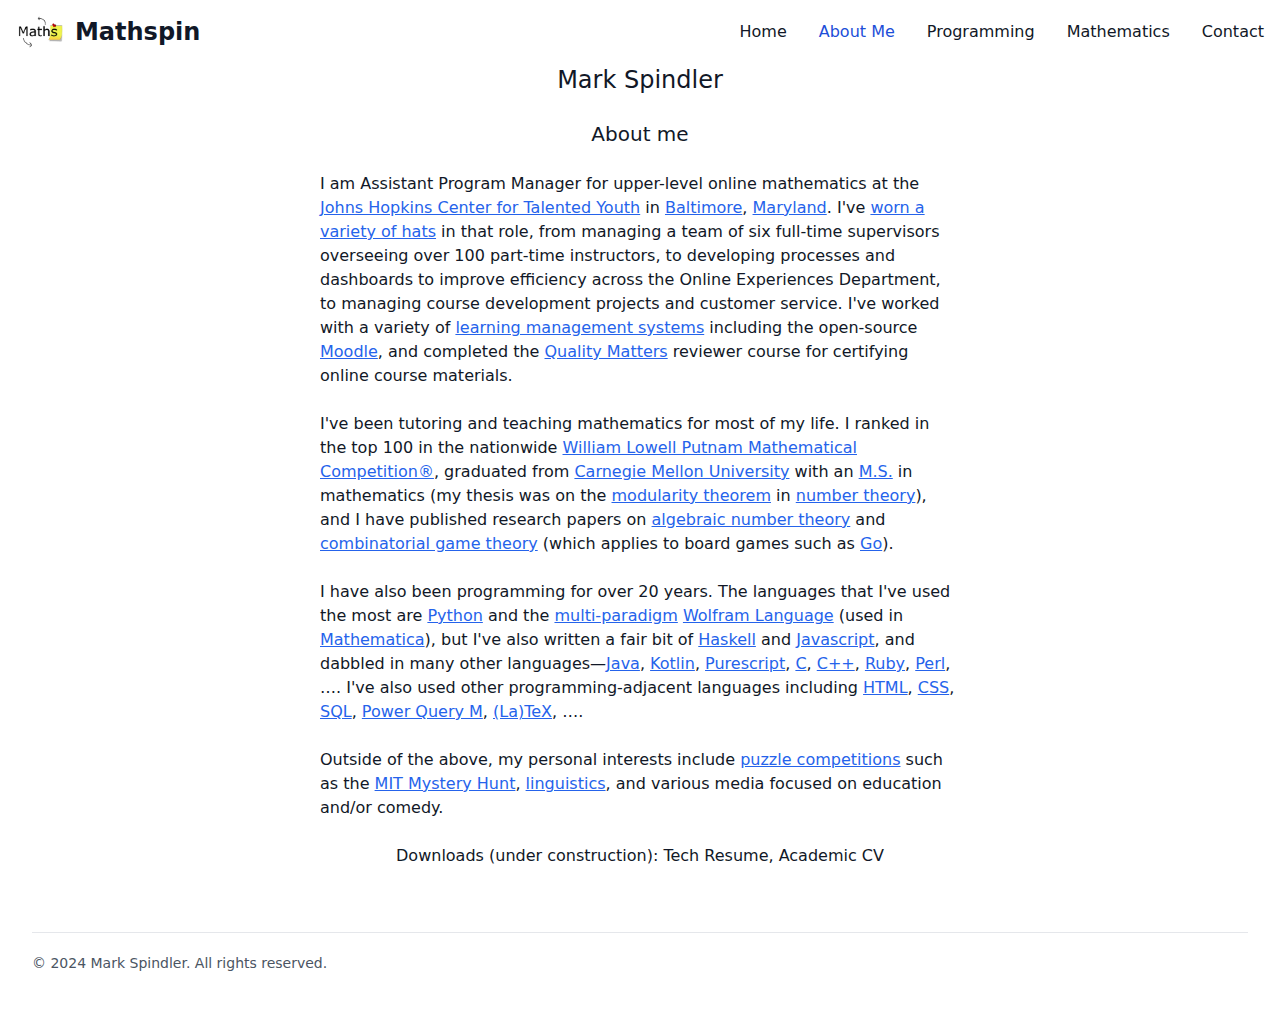
==== commit 66cc634d: "Added more links and got Dark mode settings working on Firefox" ====
--- a/about-me.html
+++ b/about-me.html
@@ -1,96 +1,162 @@
 <html>
+
 <head>
-    <title>mathspin</title>
-    <!--<script src="https://cdn.tailwindcss.com"></script>-->
-    <link href="./output.css" rel="stylesheet">
-    <link rel="icon" type="image/png" href="./img/mathspin fav v1.png">
+  <title>mathspin</title>
+  <!--<script src="https://cdn.tailwindcss.com"></script>-->
+  <link href="./output.css"
+        rel="stylesheet" />
+  <link rel="icon"
+        type="image/png"
+        href="./img/mathspin fav v1.png" />
 </head>
-<body>
-    <header>
-        <!-- Nav bar is from https://tailwindflex.com/@tofayel-islam/responsive-navbar-2 -->
-        <nav class="bg-white border-gray-200 dark:bg-gray-900">
-            <div class="max-w-screen-xl flex flex-wrap items-center justify-between mx-auto p-4">
-              <a href="#" class="flex items-center space-x-3 rtl:space-x-reverse">
-                  <img src="./img/mathspin logo v1.png" class="h-8" alt="Logo" />
-                  <h1 class="self-center text-2xl font-semibold whitespace-nowrap dark:text-white">Mathspin</h1>
-              </a>
-              <button data-collapse-toggle="navbar-default" type="button" class="inline-flex items-center p-2 w-10 h-10 justify-center text-sm text-gray-500 rounded-lg md:hidden hover:bg-gray-100 focus:outline-none focus:ring-2 focus:ring-gray-200 dark:text-gray-400 dark:hover:bg-gray-700 dark:focus:ring-gray-600" aria-controls="navbar-default" aria-expanded="false">
-                  <span class="sr-only">Open main menu</span>
-                  <svg class="w-5 h-5" aria-hidden="true" xmlns="http://www.w3.org/2000/svg" fill="none" viewBox="0 0 17 14">
-                      <path stroke="currentColor" stroke-linecap="round" stroke-linejoin="round" stroke-width="2" d="M1 1h15M1 7h15M1 13h15"/>
-                  </svg>
-              </button>
-              <div class="hidden w-full md:block md:w-auto" id="navbar-default">
-                <ul class="font-medium flex flex-col p-4 md:p-0 mt-4 border border-gray-100 rounded-lg bg-gray-50 md:flex-row md:space-x-8 rtl:space-x-reverse md:mt-0 md:border-0 md:bg-white dark:bg-gray-800 md:dark:bg-gray-900 dark:border-gray-700">
-                  <li>
-                    <a href="./index.html" class="block py-2 px-3 text-gray-900 rounded hover:bg-gray-100 md:hover:bg-transparent md:border-0 md:hover:text-blue-700 md:p-0 dark:text-white md:dark:hover:text-blue-500 dark:hover:bg-gray-700 dark:hover:text-white md:dark:hover:bg-transparent">Home</a>
-                  </li>
-                  <li>
-                    <a href="#" class="block py-2 px-3 text-white bg-blue-700 rounded md:bg-transparent md:text-blue-700 md:p-0 dark:text-white md:dark:text-blue-500" aria-current="page">About Me</a>
-                  </li>
-                  <li>
-                    <a href="#" class="block py-2 px-3 text-gray-900 rounded hover:bg-gray-100 md:hover:bg-transparent md:border-0 md:hover:text-blue-700 md:p-0 dark:text-white md:dark:hover:text-blue-500 dark:hover:bg-gray-700 dark:hover:text-white md:dark:hover:bg-transparent">Programming</a>
-                  </li>
-                  <li>
-                    <a href="#" class="block py-2 px-3 text-gray-900 rounded hover:bg-gray-100 md:hover:bg-transparent md:border-0 md:hover:text-blue-700 md:p-0 dark:text-white md:dark:hover:text-blue-500 dark:hover:bg-gray-700 dark:hover:text-white md:dark:hover:bg-transparent">Mathematics</a>
-                  </li>
-                  <li>
-                    <a href="#" class="block py-2 px-3 text-gray-900 rounded hover:bg-gray-100 md:hover:bg-transparent md:border-0 md:hover:text-blue-700 md:p-0 dark:text-white md:dark:hover:text-blue-500 dark:hover:bg-gray-700 dark:hover:text-white md:dark:hover:bg-transparent">Contact</a>
-                  </li>
-                </ul>
-              </div>
-            </div>
-          </nav>
-    </header>
-    <main class="max-w-screen-sm mx-auto grid justify-items-center grid-flow-row grid-cols-1">
-      <h2 class="text-2xl row-span-1">Mark Spindler</h2>
-      <br>
-      <h3 class="text-xl row-span-1">About me</h3>
-      <br>
-      <p>I am Assistant Program Manager for upper-level online mathematics 
-        at the <a href="https://cty.jhu.edu/programs/online" target="_blank" rel="noopener noreferrer" class="underline text-blue-600 hover:text-blue-800 visited:text-purple-600">Johns Hopkins Center for Talented Youth</a>
-         in Baltimore, Maryland. I've worn a variety of hats in that role, 
-         from managing a team of six full-time supervisors overseeing over 100 part-time instructors, 
-         to developing processes and dashboards to improve efficiency across the Online Experiences Department, 
-         to managing course development projects and customer service. I've worked with a variety of <a href="https://en.wikipedia.org/wiki/Learning_management_system" target="_blank" rel="noopener noreferrer" class="underline text-blue-600 hover:text-blue-800 visited:text-purple-600">learning management systems</a>
-          including the open-source <a href="https://moodle.com/about/" target="_blank" rel="noopener noreferrer" class="underline text-blue-600 hover:text-blue-800 visited:text-purple-600">Moodle</a>,
-           and completed the <a href="https://www.qualitymatters.org/" target="_blank" rel="noopener noreferrer" class="underline text-blue-600 hover:text-blue-800 visited:text-purple-600">Quality Matters</a>
-          reviewer course for certifying online course materials.</p>
-          <br>
-        <p>I've been tutoring and teaching mathematics for most of my life. I ranked in the top 100 
-        in the nationwide <a href="https://maa.org/putnam/" target="_blank" rel="noopener noreferrer" class="underline text-blue-600 hover:text-blue-800 visited:text-purple-600">William Lowell Putnam Mathematical Competition®</a>, 
-        graduated from <a href="https://www.cmu.edu/" target="_blank" rel="noopener noreferrer" class="underline text-blue-600 hover:text-blue-800 visited:text-purple-600">Carnegie Mellon University</a>
-         with an M.S. in mathematics (my thesis was on the <a href="https://en.wikipedia.org/wiki/Modularity_theorem" target="_blank" rel="noopener noreferrer" class="underline text-blue-600 hover:text-blue-800 visited:text-purple-600">modularity theorem</a>
-          in number theory), 
-        and I have published research papers on <a href="https://en.wikipedia.org/wiki/Algebraic_number_theory" target="_blank" rel="noopener noreferrer" class="underline text-blue-600 hover:text-blue-800 visited:text-purple-600">algebraic number theory</a>
-         and <a href="https://en.wikipedia.org/wiki/Combinatorial_game_theory" target="_blank" rel="noopener noreferrer" class="underline text-blue-600 hover:text-blue-800 visited:text-purple-600">combinatorial game theory</a>
-          (which applies to board games such as <a href="https://en.wikipedia.org/wiki/Go_(game)" target="_blank" rel="noopener noreferrer" class="underline text-blue-600 hover:text-blue-800 visited:text-purple-600">Go</a>).</p>
-      <br>
-      <p>I have also been programming for over 20 years. The languages that I've
-         used the most are <a href="https://www.python.org/" target="_blank" rel="noopener noreferrer" class="underline text-blue-600 hover:text-blue-800 visited:text-purple-600">Python</a>
-          and the <a href="https://en.wikipedia.org/wiki/Comparison_of_multi-paradigm_programming_languages" target="_blank" rel="noopener noreferrer" class="underline text-blue-600 hover:text-blue-800 visited:text-purple-600">multi-paradigm</a>
-         <a href="https://en.wikipedia.org/wiki/Wolfram_Language" target="_blank" rel="noopener noreferrer" class="underline text-blue-600 hover:text-blue-800 visited:text-purple-600">Wolfram Language</a>
-          (used in <a href="https://en.wikipedia.org/wiki/Wolfram_Mathematica" target="_blank" rel="noopener noreferrer" class="underline text-blue-600 hover:text-blue-800 visited:text-purple-600">Mathematica</a>),
-      but I've also written a fair bit of <a href="https://www.haskell.org/" target="_blank" rel="noopener noreferrer" class="underline text-blue-600 hover:text-blue-800 visited:text-purple-600">Haskell</a>
-       and <a href="https://developer.mozilla.org/en-US/docs/Web/JavaScript" target="_blank" rel="noopener noreferrer" class="underline text-blue-600 hover:text-blue-800 visited:text-purple-600">Javascript</a>, 
-      and dabbled in many other languages&mdash;<a href="https://en.wikipedia.org/wiki/Java_(programming_language)" target="_blank" rel="noopener noreferrer" class="underline text-blue-600 hover:text-blue-800 visited:text-purple-600">Java</a>,
-       <a href="https://en.wikipedia.org/wiki/Kotlin_(programming_language)" target="_blank" rel="noopener noreferrer" class="underline text-blue-600 hover:text-blue-800 visited:text-purple-600">Kotlin</a>,
-        <a href="https://www.purescript.org/" target="_blank" rel="noopener noreferrer" class="underline text-blue-600 hover:text-blue-800 visited:text-purple-600">Purescript</a>,
-         <a href="https://en.wikipedia.org/wiki/C_(programming_language)" target="_blank" rel="noopener noreferrer" class="underline text-blue-600 hover:text-blue-800 visited:text-purple-600"">C</a>,
-          <a href="https://isocpp.org/" target="_blank" rel="noopener noreferrer" class="underline text-blue-600 hover:text-blue-800 visited:text-purple-600">C++</a>,
-           <a href="https://www.ruby-lang.org/en/" target="_blank" rel="noopener noreferrer" class="underline text-blue-600 hover:text-blue-800 visited:text-purple-600">Ruby</a>,
-            <a href="https://www.perl.org/" target="_blank" rel="noopener noreferrer" class="underline text-blue-600 hover:text-blue-800 visited:text-purple-600">Perl</a>, &hellip;.
-    I've also used other programming-adjacent languages including HTML, CSS, SQL, Power Query M, (La)TeX, &hellip;.
-  Given my interest in education and my work with students from around the world, one project I'd like to highlight is <a href="https://www.hedycode.com/" target="_blank" rel="noopener noreferrer" class="underline text-blue-600 hover:text-blue-800 visited:text-purple-600">Hedy</a>, which scaffolds students in their along the path to learning Python with easier commands in their native language.</p>
-    <br>  
-    <p>Outside of the above, my personal interests include puzzle competitions such as the <a href="https://puzzles.mit.edu/" target="_blank" rel="noopener noreferrer" class="underline text-blue-600 hover:text-blue-800 visited:text-purple-600">MIT Mystery Hunt</a>, linguistics, and media focused on comedy and/or education.</p>
-    <br>  
-    <p>Downloads (under construction): Tech Resume, Academic CV</p>
-    </main>
-    <footer>
-      <!-- Footer adapted from https://tailwindflex.com/@manuela-bianka/responsive-footer -->
-      <div class="px-4 pt-16 mx-auto sm:max-w-xl md:max-w-full lg:max-w-screen-xl md:px-24 lg:px-8">
-        <!--
+
+<body class="bg-white dark:bg-gray-900 text-gray-900 dark:text-white">
+  <header>
+    <!-- Nav bar is from https://tailwindflex.com/@tofayel-islam/responsive-navbar-2 -->
+    <nav class="bg-white border-gray-200 dark:bg-gray-900">
+      <div class="max-w-screen-xl flex flex-wrap items-center justify-between mx-auto p-4">
+        <a href="#"
+           class="flex items-center space-x-3 rtl:space-x-reverse">
+          <img src="./img/mathspin logo v1.png"
+               class="h-8"
+               alt="Logo" />
+          <h1 class="self-center text-2xl font-semibold whitespace-nowrap dark:text-white">
+            Mathspin
+          </h1>
+        </a>
+        <button data-collapse-toggle="navbar-default"
+                type="button"
+                class="inline-flex items-center p-2 w-10 h-10 justify-center text-sm text-gray-500 rounded-lg md:hidden hover:bg-gray-100 focus:outline-none focus:ring-2 focus:ring-gray-200 dark:text-gray-400 dark:hover:bg-gray-700 dark:focus:ring-gray-600"
+                aria-controls="navbar-default"
+                aria-expanded="false">
+          <span class="sr-only">Open main menu</span>
+          <svg class="w-5 h-5"
+               aria-hidden="true"
+               xmlns="http://www.w3.org/2000/svg"
+               fill="none"
+               viewBox="0 0 17 14">
+            <path stroke="currentColor"
+                  stroke-linecap="round"
+                  stroke-linejoin="round"
+                  stroke-width="2"
+                  d="M1 1h15M1 7h15M1 13h15" />
+          </svg>
+        </button>
+        <div class="hidden w-full md:block md:w-auto"
+             id="navbar-default">
+          <ul
+              class="font-medium flex flex-col p-4 md:p-0 mt-4 border border-gray-100 rounded-lg bg-gray-50 md:flex-row md:space-x-8 rtl:space-x-reverse md:mt-0 md:border-0 md:bg-white dark:bg-gray-800 md:dark:bg-gray-900 dark:border-gray-700">
+            <li>
+              <a href="./index.html"
+                 class="block py-2 px-3 text-gray-900 rounded hover:bg-gray-100 md:hover:bg-transparent md:border-0 md:hover:text-blue-700 md:p-0 dark:text-white md:dark:hover:text-blue-500 dark:hover:bg-gray-700 dark:hover:text-white md:dark:hover:bg-transparent">Home</a>
+            </li>
+            <li>
+              <a href="#"
+                 class="block py-2 px-3 text-white bg-blue-700 rounded md:bg-transparent md:text-blue-700 md:p-0 dark:text-white md:dark:text-blue-500"
+                 aria-current="page">About Me</a>
+            </li>
+            <li>
+              <a href="#"
+                 class="block py-2 px-3 text-gray-900 rounded hover:bg-gray-100 md:hover:bg-transparent md:border-0 md:hover:text-blue-700 md:p-0 dark:text-white md:dark:hover:text-blue-500 dark:hover:bg-gray-700 dark:hover:text-white md:dark:hover:bg-transparent">Programming</a>
+            </li>
+            <li>
+              <a href="#"
+                 class="block py-2 px-3 text-gray-900 rounded hover:bg-gray-100 md:hover:bg-transparent md:border-0 md:hover:text-blue-700 md:p-0 dark:text-white md:dark:hover:text-blue-500 dark:hover:bg-gray-700 dark:hover:text-white md:dark:hover:bg-transparent">Mathematics</a>
+            </li>
+            <li>
+              <a href="#"
+                 class="block py-2 px-3 text-gray-900 rounded hover:bg-gray-100 md:hover:bg-transparent md:border-0 md:hover:text-blue-700 md:p-0 dark:text-white md:dark:hover:text-blue-500 dark:hover:bg-gray-700 dark:hover:text-white md:dark:hover:bg-transparent">Contact</a>
+            </li>
+          </ul>
+        </div>
+      </div>
+    </nav>
+  </header>
+  <!--This is to make Tailwind know what I'm doing with my links-->
+  <a href=""
+     target="_blank"
+     rel="noopener noreferrer"
+     class="underline text-blue-600 hover:text-blue-800 visited:text-purple-600 dark:text-sky-600 dark:hover:text-sky-400 dark:visited:text-indigo-500"></a>
+  <main class="max-w-screen-sm mx-auto grid justify-items-center grid-flow-row grid-cols-1">
+    <h2 class="text-2xl row-span-1">Mark Spindler</h2>
+    <br />
+    <h3 class="text-xl row-span-1">About me</h3>
+    <br />
+    <p>
+      I am Assistant Program Manager for upper-level online mathematics at the
+      <a href="https://cty.jhu.edu/programs/online">Johns Hopkins Center for Talented Youth</a>
+      in <a href="https://en.wikipedia.org/wiki/Baltimore">Baltimore</a>,
+      <a href="https://en.wikipedia.org/wiki/Maryland">Maryland</a>. I've
+      <a href="https://www.merriam-webster.com/dictionary/wear%20many%20hats">worn a variety of hats</a>
+      in that role, from managing a team of six full-time supervisors
+      overseeing over 100 part-time instructors, to developing processes and
+      dashboards to improve efficiency across the Online Experiences
+      Department, to managing course development projects and customer
+      service. I've worked with a variety of
+      <a href="https://en.wikipedia.org/wiki/Learning_management_system">learning management systems</a>
+      including the open-source
+      <a href="https://moodle.com/about/">Moodle</a>, and completed the
+      <a href="https://www.qualitymatters.org/">Quality Matters</a> reviewer
+      course for certifying online course materials.
+    </p>
+    <br />
+    <p>
+      I've been tutoring and teaching mathematics for most of my life. I
+      ranked in the top 100 in the nationwide
+      <a href="https://maa.org/putnam/">William Lowell Putnam Mathematical Competition®</a>, graduated from
+      <a href="https://www.cmu.edu/">Carnegie Mellon University</a> with an
+      <a href="https://en.wikipedia.org/wiki/Master_of_Science">M.S.</a> in mathematics (my thesis was on the
+      <a href="https://en.wikipedia.org/wiki/Modularity_theorem">modularity theorem</a>
+      in <a href="https://en.wikipedia.org/wiki/Number_theory">number theory</a>), and I have published research papers
+      on
+      <a href="https://en.wikipedia.org/wiki/Algebraic_number_theory">algebraic number theory</a>
+      and
+      <a href="https://en.wikipedia.org/wiki/Combinatorial_game_theory">combinatorial game theory</a>
+      (which applies to board games such as
+      <a href="https://en.wikipedia.org/wiki/Go_(game)">Go</a>).
+    </p>
+    <br />
+    <p>
+      I have also been programming for over 20 years. The languages that I've
+      used the most are <a href="https://www.python.org/">Python</a> and the
+      <a href="https://en.wikipedia.org/wiki/Comparison_of_multi-paradigm_programming_languages">multi-paradigm</a>
+      <a href="https://en.wikipedia.org/wiki/Wolfram_Language">Wolfram Language</a>
+      (used in
+      <a href="https://en.wikipedia.org/wiki/Wolfram_Mathematica">Mathematica</a>), but I've also written a fair bit of
+      <a href="https://www.haskell.org/">Haskell</a> and
+      <a href="https://developer.mozilla.org/en-US/docs/Web/JavaScript">Javascript</a>, and dabbled in many other
+      languages&mdash;<a href="https://en.wikipedia.org/wiki/Java_(programming_language)">Java</a>,
+      <a href="https://en.wikipedia.org/wiki/Kotlin_(programming_language)">Kotlin</a>, <a
+         href="https://www.purescript.org/">Purescript</a>,
+      <a href="https://en.wikipedia.org/wiki/C_(programming_language)">C</a>,
+      <a href="https://isocpp.org/">C++</a>,
+      <a href="https://www.ruby-lang.org/en/">Ruby</a>,
+      <a href="https://www.perl.org/">Perl</a>, &hellip;. I've also used other
+      programming-adjacent languages including <a href="https://en.wikipedia.org/wiki/HTML">HTML</a>, <a
+         href="https://en.wikipedia.org/wiki/CSS">CSS</a>, <a href="https://en.wikipedia.org/wiki/SQL">SQL</a>, <a
+         href="https://learn.microsoft.com/en-us/power-query/power-query-what-is-power-query">Power Query M</a>,
+      <a href="https://www.latex-project.org/">(La)TeX</a>, &hellip;.
+      <!-- TODO: FIXME: Figure out why dark mode only works right in firefox.-->
+      <!-- TODO: FIXME: Add to my programming page:
+       Given my interest in education and my work with
+      students from around the world, one project I'd like to highlight is
+      <a href="https://www.hedycode.com/">Hedy</a>, which scaffolds students
+      along the path to learning Python with easier commands in their
+      native language.-->
+    </p>
+    <br />
+    <p>
+      Outside of the above, my personal interests include <a href="https://en.wikipedia.org/wiki/Puzzle_hunt">puzzle competitions</a>
+      such as the <a href="https://puzzles.mit.edu/">MIT Mystery Hunt</a>,
+      <a href="https://en.wikipedia.org/wiki/Linguistics">linguistics</a>, and various media focused on education and/or comedy.
+    </p>
+    <br />
+    <p class="downloads">Downloads (under construction): Tech Resume, Academic CV</p>
+  </main>
+  <footer>
+    <!-- Footer adapted from https://tailwindflex.com/@manuela-bianka/responsive-footer -->
+    <div class="px-4 pt-16 mx-auto sm:max-w-xl md:max-w-full lg:max-w-screen-xl md:px-24 lg:px-8">
+      <!--
         <div class="grid gap-10 row-gap-6 mb-8 sm:grid-cols-2 lg:grid-cols-4">
           <div class="sm:col-span-2">
             <a href="/" aria-label="Go home" title="Company" class="inline-flex items-center">
@@ -160,11 +226,11 @@
           </div>
         </div>
         -->
-        <div class="flex flex-col-reverse justify-between pt-5 pb-10 border-t lg:flex-row">
-          <p class="text-sm text-gray-600">
-            © 2024 Mark Spindler. All rights reserved.
-          </p>
-          <!-- If I want lower right links like FAQ or VPAT
+      <div class="flex flex-col-reverse justify-between pt-5 pb-10 border-t lg:flex-row">
+        <p class="text-sm text-gray-600 dark:text-gray-300">
+          © 2024 Mark Spindler. All rights reserved.
+        </p>
+        <!-- If I want lower right links like FAQ or VPAT
           <ul class="flex flex-col mb-3 space-y-2 lg:mb-0 sm:space-y-0 sm:space-x-5 sm:flex-row">
             <li>
               <a href="/" class="text-sm text-gray-600 transition-colors duration-300 hover:text-deep-purple-accent-400">F.A.Q</a>
@@ -177,9 +243,10 @@
             </li>
           </ul>
           -->
-        </div>
       </div>
-    </footer>
+    </div>
+  </footer>
+  <script src="./formatting.js"></script>
 </body>
 
 </html>--- a/output.css
+++ b/output.css
@@ -1058,19 +1058,38 @@
     background-color: rgb(17 24 39 / var(--tw-bg-opacity));
   }
 
+  .dark\:text-gray-300 {
+    --tw-text-opacity: 1;
+    color: rgb(209 213 219 / var(--tw-text-opacity));
+  }
+
   .dark\:text-gray-400 {
     --tw-text-opacity: 1;
     color: rgb(156 163 175 / var(--tw-text-opacity));
   }
 
+  .dark\:text-sky-600 {
+    --tw-text-opacity: 1;
+    color: rgb(2 132 199 / var(--tw-text-opacity));
+  }
+
   .dark\:text-white {
     --tw-text-opacity: 1;
     color: rgb(255 255 255 / var(--tw-text-opacity));
   }
 
+  .dark\:visited\:text-indigo-500:visited {
+    color: rgb(99 102 241 );
+  }
+
   .dark\:hover\:bg-gray-700:hover {
     --tw-bg-opacity: 1;
     background-color: rgb(55 65 81 / var(--tw-bg-opacity));
+  }
+
+  .dark\:hover\:text-sky-400:hover {
+    --tw-text-opacity: 1;
+    color: rgb(56 189 248 / var(--tw-text-opacity));
   }
 
   .dark\:hover\:text-white:hover {
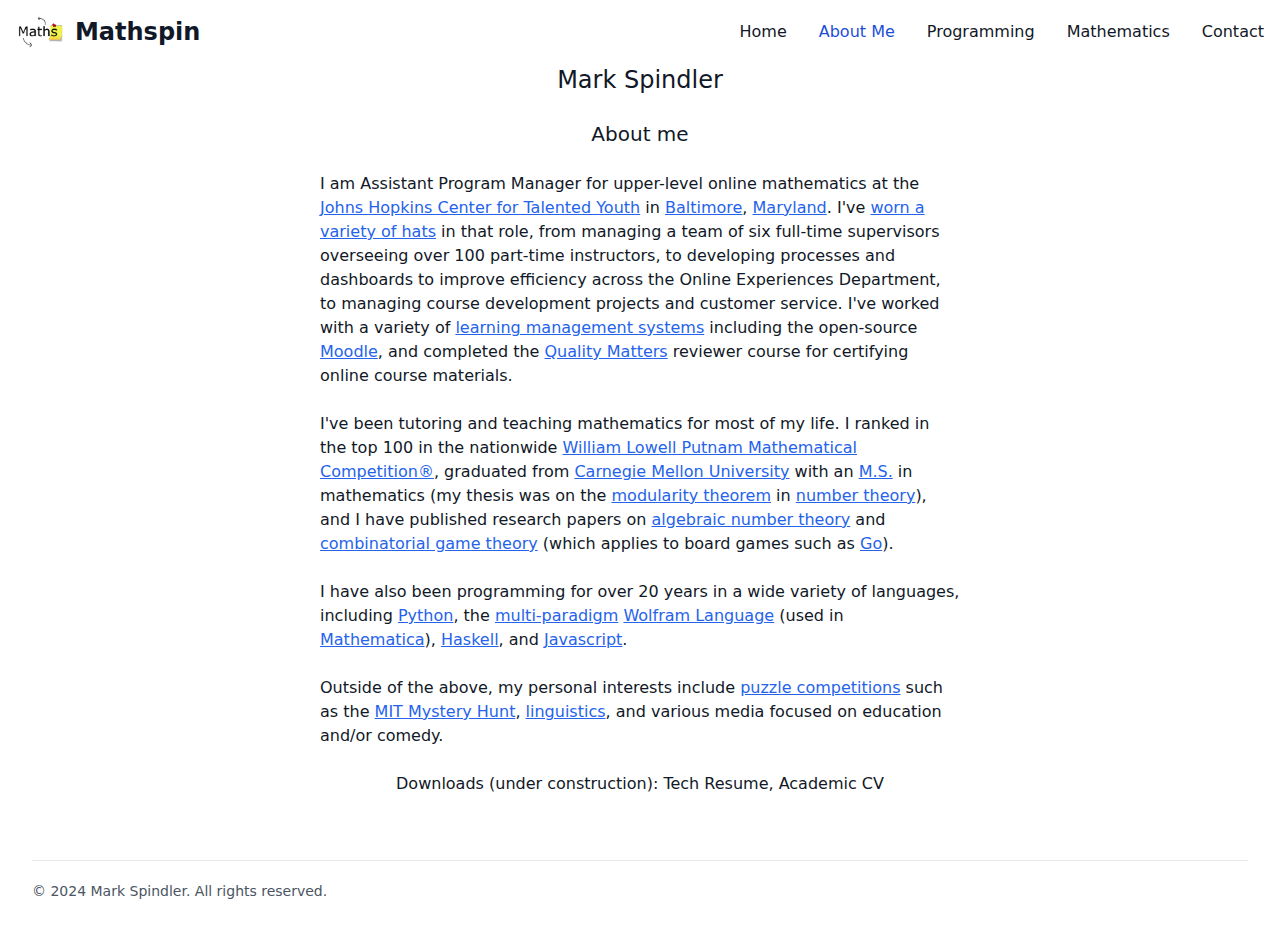
==== commit e042703a: "Added randomization for main page and made separate programming page" ====
--- a/about-me.html
+++ b/about-me.html
@@ -1,7 +1,7 @@
 <html>
 
 <head>
-  <title>mathspin</title>
+  <title>mathspin - About Me</title>
   <!--<script src="https://cdn.tailwindcss.com"></script>-->
   <link href="./output.css"
         rel="stylesheet" />
@@ -56,7 +56,7 @@
                  aria-current="page">About Me</a>
             </li>
             <li>
-              <a href="#"
+              <a href="./program.html"
                  class="block py-2 px-3 text-gray-900 rounded hover:bg-gray-100 md:hover:bg-transparent md:border-0 md:hover:text-blue-700 md:p-0 dark:text-white md:dark:hover:text-blue-500 dark:hover:bg-gray-700 dark:hover:text-white md:dark:hover:bg-transparent">Programming</a>
             </li>
             <li>
@@ -117,32 +117,12 @@
     </p>
     <br />
     <p>
-      I have also been programming for over 20 years. The languages that I've
-      used the most are <a href="https://www.python.org/">Python</a> and the
+      I have also been programming for over 20 years in a wide variety of languages, including <a href="https://www.python.org/">Python</a>, the
       <a href="https://en.wikipedia.org/wiki/Comparison_of_multi-paradigm_programming_languages">multi-paradigm</a>
       <a href="https://en.wikipedia.org/wiki/Wolfram_Language">Wolfram Language</a>
       (used in
-      <a href="https://en.wikipedia.org/wiki/Wolfram_Mathematica">Mathematica</a>), but I've also written a fair bit of
-      <a href="https://www.haskell.org/">Haskell</a> and
-      <a href="https://developer.mozilla.org/en-US/docs/Web/JavaScript">Javascript</a>, and dabbled in many other
-      languages&mdash;<a href="https://en.wikipedia.org/wiki/Java_(programming_language)">Java</a>,
-      <a href="https://en.wikipedia.org/wiki/Kotlin_(programming_language)">Kotlin</a>, <a
-         href="https://www.purescript.org/">Purescript</a>,
-      <a href="https://en.wikipedia.org/wiki/C_(programming_language)">C</a>,
-      <a href="https://isocpp.org/">C++</a>,
-      <a href="https://www.ruby-lang.org/en/">Ruby</a>,
-      <a href="https://www.perl.org/">Perl</a>, &hellip;. I've also used other
-      programming-adjacent languages including <a href="https://en.wikipedia.org/wiki/HTML">HTML</a>, <a
-         href="https://en.wikipedia.org/wiki/CSS">CSS</a>, <a href="https://en.wikipedia.org/wiki/SQL">SQL</a>, <a
-         href="https://learn.microsoft.com/en-us/power-query/power-query-what-is-power-query">Power Query M</a>,
-      <a href="https://www.latex-project.org/">(La)TeX</a>, &hellip;.
-      <!-- TODO: FIXME: Figure out why dark mode only works right in firefox.-->
-      <!-- TODO: FIXME: Add to my programming page:
-       Given my interest in education and my work with
-      students from around the world, one project I'd like to highlight is
-      <a href="https://www.hedycode.com/">Hedy</a>, which scaffolds students
-      along the path to learning Python with easier commands in their
-      native language.-->
+      <a href="https://en.wikipedia.org/wiki/Wolfram_Mathematica">Mathematica</a>), <a href="https://www.haskell.org/">Haskell</a>, and
+      <a href="https://developer.mozilla.org/en-US/docs/Web/JavaScript">Javascript</a>.
     </p>
     <br />
     <p>
--- a/output.css
+++ b/output.css
@@ -566,6 +566,10 @@
   border-width: 0;
 }
 
+.fixed {
+  position: fixed;
+}
+
 .row-span-1 {
   grid-row: span 1 / span 1;
 }
@@ -661,6 +665,14 @@
 
 .max-w-screen-xl {
   max-width: 1280px;
+}
+
+.list-outside {
+  list-style-position: outside;
+}
+
+.list-disc {
+  list-style-type: disc;
 }
 
 .grid-flow-row {
@@ -715,6 +727,10 @@
   margin-bottom: calc(0.5rem * var(--tw-space-y-reverse));
 }
 
+.place-self-center {
+  place-self: center;
+}
+
 .self-center {
   align-self: center;
 }
@@ -797,6 +813,10 @@
 
 .pt-5 {
   padding-top: 1.25rem;
+}
+
+.font-mono {
+  font-family: ui-monospace, SFMono-Regular, Menlo, Monaco, Consolas, "Liberation Mono", "Courier New", monospace;
 }
 
 .text-2xl {
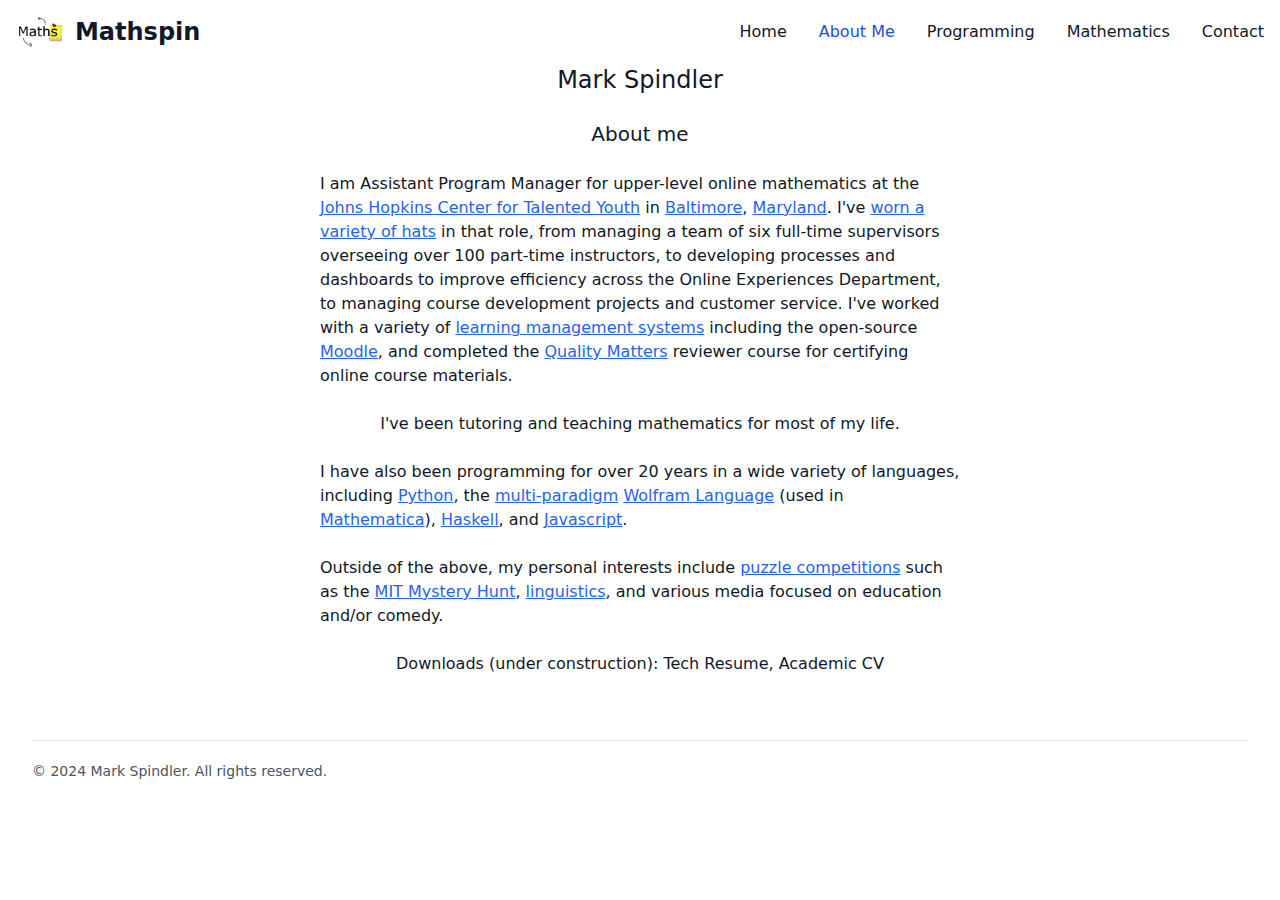
==== commit c9f8f4d0: "dark images and added overview to mathematics page" ====
--- a/about-me.html
+++ b/about-me.html
@@ -18,7 +18,7 @@
         <a href="#"
            class="flex items-center space-x-3 rtl:space-x-reverse">
           <img src="./img/mathspin logo v1.png"
-               class="h-8"
+               class="h-8 filter dark:invert"
                alt="Logo" />
           <h1 class="self-center text-2xl font-semibold whitespace-nowrap dark:text-white">
             Mathspin
@@ -56,15 +56,15 @@
                  aria-current="page">About Me</a>
             </li>
             <li>
-              <a href="./program.html"
+              <a href="./programming.html"
                  class="block py-2 px-3 text-gray-900 rounded hover:bg-gray-100 md:hover:bg-transparent md:border-0 md:hover:text-blue-700 md:p-0 dark:text-white md:dark:hover:text-blue-500 dark:hover:bg-gray-700 dark:hover:text-white md:dark:hover:bg-transparent">Programming</a>
             </li>
             <li>
-              <a href="#"
+              <a href="./mathematics.html"
                  class="block py-2 px-3 text-gray-900 rounded hover:bg-gray-100 md:hover:bg-transparent md:border-0 md:hover:text-blue-700 md:p-0 dark:text-white md:dark:hover:text-blue-500 dark:hover:bg-gray-700 dark:hover:text-white md:dark:hover:bg-transparent">Mathematics</a>
             </li>
             <li>
-              <a href="#"
+              <a href="./contact.html"
                  class="block py-2 px-3 text-gray-900 rounded hover:bg-gray-100 md:hover:bg-transparent md:border-0 md:hover:text-blue-700 md:p-0 dark:text-white md:dark:hover:text-blue-500 dark:hover:bg-gray-700 dark:hover:text-white md:dark:hover:bg-transparent">Contact</a>
             </li>
           </ul>
@@ -101,19 +101,7 @@
     </p>
     <br />
     <p>
-      I've been tutoring and teaching mathematics for most of my life. I
-      ranked in the top 100 in the nationwide
-      <a href="https://maa.org/putnam/">William Lowell Putnam Mathematical Competition®</a>, graduated from
-      <a href="https://www.cmu.edu/">Carnegie Mellon University</a> with an
-      <a href="https://en.wikipedia.org/wiki/Master_of_Science">M.S.</a> in mathematics (my thesis was on the
-      <a href="https://en.wikipedia.org/wiki/Modularity_theorem">modularity theorem</a>
-      in <a href="https://en.wikipedia.org/wiki/Number_theory">number theory</a>), and I have published research papers
-      on
-      <a href="https://en.wikipedia.org/wiki/Algebraic_number_theory">algebraic number theory</a>
-      and
-      <a href="https://en.wikipedia.org/wiki/Combinatorial_game_theory">combinatorial game theory</a>
-      (which applies to board games such as
-      <a href="https://en.wikipedia.org/wiki/Go_(game)">Go</a>).
+      I've been tutoring and teaching mathematics for most of my life. 
     </p>
     <br />
     <p>
--- a/output.css
+++ b/output.css
@@ -566,10 +566,6 @@
   border-width: 0;
 }
 
-.fixed {
-  position: fixed;
-}
-
 .row-span-1 {
   grid-row: span 1 / span 1;
 }
@@ -609,6 +605,10 @@
 
 .block {
   display: block;
+}
+
+.inline {
+  display: inline;
 }
 
 .flex {
@@ -893,6 +893,10 @@
   text-decoration-line: underline;
 }
 
+.filter {
+  filter: var(--tw-blur) var(--tw-brightness) var(--tw-contrast) var(--tw-grayscale) var(--tw-hue-rotate) var(--tw-invert) var(--tw-saturate) var(--tw-sepia) var(--tw-drop-shadow);
+}
+
 .transition-colors {
   transition-property: color, background-color, border-color, text-decoration-color, fill, stroke;
   transition-timing-function: cubic-bezier(0.4, 0, 0.2, 1);
@@ -1096,6 +1100,15 @@
   .dark\:text-white {
     --tw-text-opacity: 1;
     color: rgb(255 255 255 / var(--tw-text-opacity));
+  }
+
+  .dark\:invert {
+    --tw-invert: invert(100%);
+    filter: var(--tw-blur) var(--tw-brightness) var(--tw-contrast) var(--tw-grayscale) var(--tw-hue-rotate) var(--tw-invert) var(--tw-saturate) var(--tw-sepia) var(--tw-drop-shadow);
+  }
+
+  .dark\:filter {
+    filter: var(--tw-blur) var(--tw-brightness) var(--tw-contrast) var(--tw-grayscale) var(--tw-hue-rotate) var(--tw-invert) var(--tw-saturate) var(--tw-sepia) var(--tw-drop-shadow);
   }
 
   .dark\:visited\:text-indigo-500:visited {
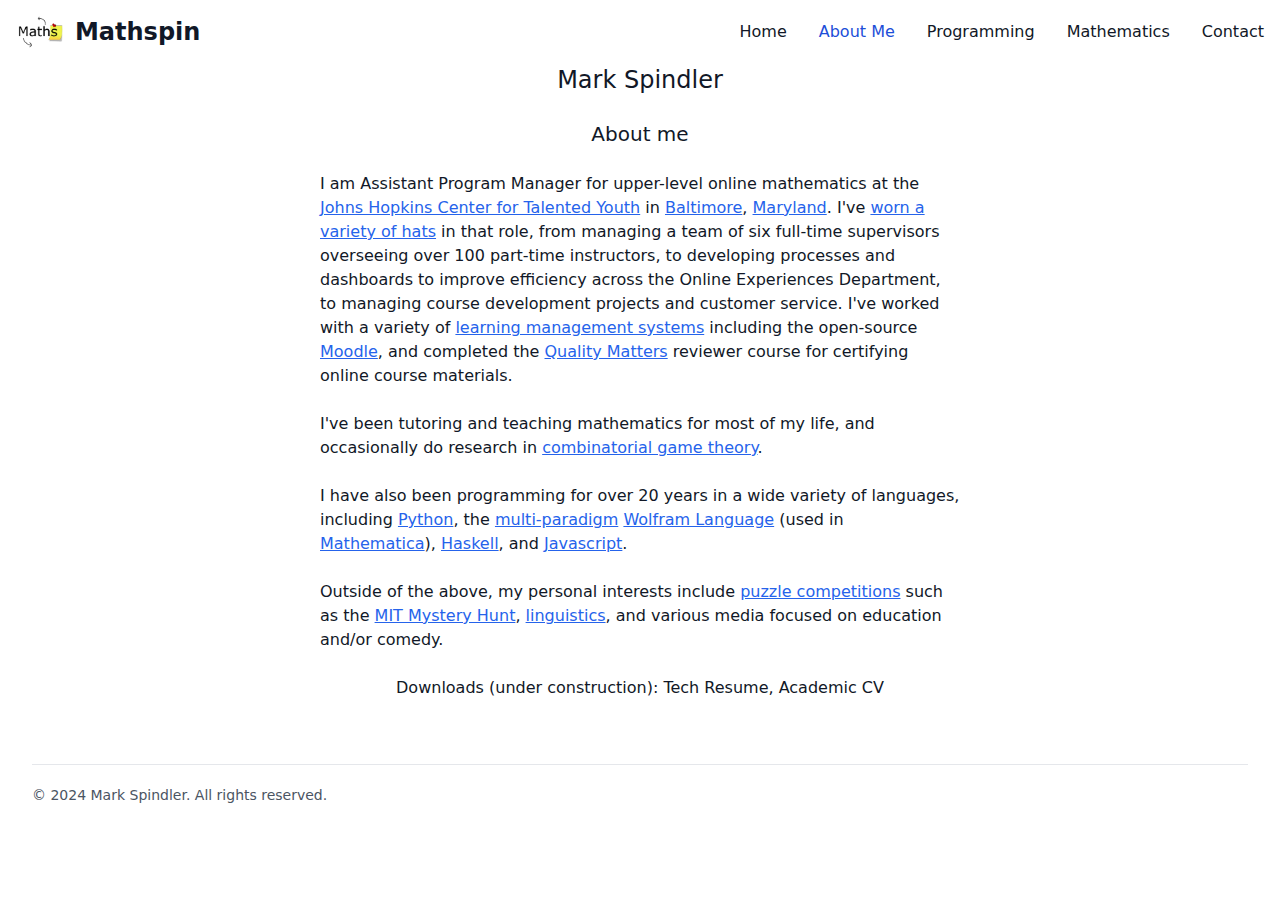
==== commit b9416060: "Moved css and js to folders and added a bit to mathematics page" ====
--- a/about-me.html
+++ b/about-me.html
@@ -3,7 +3,7 @@
 <head>
   <title>mathspin - About Me</title>
   <!--<script src="https://cdn.tailwindcss.com"></script>-->
-  <link href="./output.css"
+  <link href="./styles/output.css"
         rel="stylesheet" />
   <link rel="icon"
         type="image/png"
@@ -101,7 +101,7 @@
     </p>
     <br />
     <p>
-      I've been tutoring and teaching mathematics for most of my life. 
+      I've been tutoring and teaching mathematics for most of my life, and occasionally do research in <a href="https://en.wikipedia.org/wiki/Combinatorial_game_theory">combinatorial game theory</a>.
     </p>
     <br />
     <p>
@@ -214,7 +214,7 @@
       </div>
     </div>
   </footer>
-  <script src="./formatting.js"></script>
+  <script src="./scripts/formatting.js"></script>
 </body>
 
 </html>--- a/styles/output.css
+++ b/styles/output.css
@@ -0,0 +1,1161 @@
+/*
+! tailwindcss v3.4.3 | MIT License | https://tailwindcss.com
+*/
+
+/*
+1. Prevent padding and border from affecting element width. (https://github.com/mozdevs/cssremedy/issues/4)
+2. Allow adding a border to an element by just adding a border-width. (https://github.com/tailwindcss/tailwindcss/pull/116)
+*/
+
+*,
+::before,
+::after {
+  box-sizing: border-box;
+  /* 1 */
+  border-width: 0;
+  /* 2 */
+  border-style: solid;
+  /* 2 */
+  border-color: #e5e7eb;
+  /* 2 */
+}
+
+::before,
+::after {
+  --tw-content: '';
+}
+
+/*
+1. Use a consistent sensible line-height in all browsers.
+2. Prevent adjustments of font size after orientation changes in iOS.
+3. Use a more readable tab size.
+4. Use the user's configured `sans` font-family by default.
+5. Use the user's configured `sans` font-feature-settings by default.
+6. Use the user's configured `sans` font-variation-settings by default.
+7. Disable tap highlights on iOS
+*/
+
+html,
+:host {
+  line-height: 1.5;
+  /* 1 */
+  -webkit-text-size-adjust: 100%;
+  /* 2 */
+  -moz-tab-size: 4;
+  /* 3 */
+  -o-tab-size: 4;
+     tab-size: 4;
+  /* 3 */
+  font-family: ui-sans-serif, system-ui, sans-serif, "Apple Color Emoji", "Segoe UI Emoji", "Segoe UI Symbol", "Noto Color Emoji";
+  /* 4 */
+  font-feature-settings: normal;
+  /* 5 */
+  font-variation-settings: normal;
+  /* 6 */
+  -webkit-tap-highlight-color: transparent;
+  /* 7 */
+}
+
+/*
+1. Remove the margin in all browsers.
+2. Inherit line-height from `html` so users can set them as a class directly on the `html` element.
+*/
+
+body {
+  margin: 0;
+  /* 1 */
+  line-height: inherit;
+  /* 2 */
+}
+
+/*
+1. Add the correct height in Firefox.
+2. Correct the inheritance of border color in Firefox. (https://bugzilla.mozilla.org/show_bug.cgi?id=190655)
+3. Ensure horizontal rules are visible by default.
+*/
+
+hr {
+  height: 0;
+  /* 1 */
+  color: inherit;
+  /* 2 */
+  border-top-width: 1px;
+  /* 3 */
+}
+
+/*
+Add the correct text decoration in Chrome, Edge, and Safari.
+*/
+
+abbr:where([title]) {
+  -webkit-text-decoration: underline dotted;
+          text-decoration: underline dotted;
+}
+
+/*
+Remove the default font size and weight for headings.
+*/
+
+h1,
+h2,
+h3,
+h4,
+h5,
+h6 {
+  font-size: inherit;
+  font-weight: inherit;
+}
+
+/*
+Reset links to optimize for opt-in styling instead of opt-out.
+*/
+
+a {
+  color: inherit;
+  text-decoration: inherit;
+}
+
+/*
+Add the correct font weight in Edge and Safari.
+*/
+
+b,
+strong {
+  font-weight: bolder;
+}
+
+/*
+1. Use the user's configured `mono` font-family by default.
+2. Use the user's configured `mono` font-feature-settings by default.
+3. Use the user's configured `mono` font-variation-settings by default.
+4. Correct the odd `em` font sizing in all browsers.
+*/
+
+code,
+kbd,
+samp,
+pre {
+  font-family: ui-monospace, SFMono-Regular, Menlo, Monaco, Consolas, "Liberation Mono", "Courier New", monospace;
+  /* 1 */
+  font-feature-settings: normal;
+  /* 2 */
+  font-variation-settings: normal;
+  /* 3 */
+  font-size: 1em;
+  /* 4 */
+}
+
+/*
+Add the correct font size in all browsers.
+*/
+
+small {
+  font-size: 80%;
+}
+
+/*
+Prevent `sub` and `sup` elements from affecting the line height in all browsers.
+*/
+
+sub,
+sup {
+  font-size: 75%;
+  line-height: 0;
+  position: relative;
+  vertical-align: baseline;
+}
+
+sub {
+  bottom: -0.25em;
+}
+
+sup {
+  top: -0.5em;
+}
+
+/*
+1. Remove text indentation from table contents in Chrome and Safari. (https://bugs.chromium.org/p/chromium/issues/detail?id=999088, https://bugs.webkit.org/show_bug.cgi?id=201297)
+2. Correct table border color inheritance in all Chrome and Safari. (https://bugs.chromium.org/p/chromium/issues/detail?id=935729, https://bugs.webkit.org/show_bug.cgi?id=195016)
+3. Remove gaps between table borders by default.
+*/
+
+table {
+  text-indent: 0;
+  /* 1 */
+  border-color: inherit;
+  /* 2 */
+  border-collapse: collapse;
+  /* 3 */
+}
+
+/*
+1. Change the font styles in all browsers.
+2. Remove the margin in Firefox and Safari.
+3. Remove default padding in all browsers.
+*/
+
+button,
+input,
+optgroup,
+select,
+textarea {
+  font-family: inherit;
+  /* 1 */
+  font-feature-settings: inherit;
+  /* 1 */
+  font-variation-settings: inherit;
+  /* 1 */
+  font-size: 100%;
+  /* 1 */
+  font-weight: inherit;
+  /* 1 */
+  line-height: inherit;
+  /* 1 */
+  letter-spacing: inherit;
+  /* 1 */
+  color: inherit;
+  /* 1 */
+  margin: 0;
+  /* 2 */
+  padding: 0;
+  /* 3 */
+}
+
+/*
+Remove the inheritance of text transform in Edge and Firefox.
+*/
+
+button,
+select {
+  text-transform: none;
+}
+
+/*
+1. Correct the inability to style clickable types in iOS and Safari.
+2. Remove default button styles.
+*/
+
+button,
+input:where([type='button']),
+input:where([type='reset']),
+input:where([type='submit']) {
+  -webkit-appearance: button;
+  /* 1 */
+  background-color: transparent;
+  /* 2 */
+  background-image: none;
+  /* 2 */
+}
+
+/*
+Use the modern Firefox focus style for all focusable elements.
+*/
+
+:-moz-focusring {
+  outline: auto;
+}
+
+/*
+Remove the additional `:invalid` styles in Firefox. (https://github.com/mozilla/gecko-dev/blob/2f9eacd9d3d995c937b4251a5557d95d494c9be1/layout/style/res/forms.css#L728-L737)
+*/
+
+:-moz-ui-invalid {
+  box-shadow: none;
+}
+
+/*
+Add the correct vertical alignment in Chrome and Firefox.
+*/
+
+progress {
+  vertical-align: baseline;
+}
+
+/*
+Correct the cursor style of increment and decrement buttons in Safari.
+*/
+
+::-webkit-inner-spin-button,
+::-webkit-outer-spin-button {
+  height: auto;
+}
+
+/*
+1. Correct the odd appearance in Chrome and Safari.
+2. Correct the outline style in Safari.
+*/
+
+[type='search'] {
+  -webkit-appearance: textfield;
+  /* 1 */
+  outline-offset: -2px;
+  /* 2 */
+}
+
+/*
+Remove the inner padding in Chrome and Safari on macOS.
+*/
+
+::-webkit-search-decoration {
+  -webkit-appearance: none;
+}
+
+/*
+1. Correct the inability to style clickable types in iOS and Safari.
+2. Change font properties to `inherit` in Safari.
+*/
+
+::-webkit-file-upload-button {
+  -webkit-appearance: button;
+  /* 1 */
+  font: inherit;
+  /* 2 */
+}
+
+/*
+Add the correct display in Chrome and Safari.
+*/
+
+summary {
+  display: list-item;
+}
+
+/*
+Removes the default spacing and border for appropriate elements.
+*/
+
+blockquote,
+dl,
+dd,
+h1,
+h2,
+h3,
+h4,
+h5,
+h6,
+hr,
+figure,
+p,
+pre {
+  margin: 0;
+}
+
+fieldset {
+  margin: 0;
+  padding: 0;
+}
+
+legend {
+  padding: 0;
+}
+
+ol,
+ul,
+menu {
+  list-style: none;
+  margin: 0;
+  padding: 0;
+}
+
+/*
+Reset default styling for dialogs.
+*/
+
+dialog {
+  padding: 0;
+}
+
+/*
+Prevent resizing textareas horizontally by default.
+*/
+
+textarea {
+  resize: vertical;
+}
+
+/*
+1. Reset the default placeholder opacity in Firefox. (https://github.com/tailwindlabs/tailwindcss/issues/3300)
+2. Set the default placeholder color to the user's configured gray 400 color.
+*/
+
+input::-moz-placeholder, textarea::-moz-placeholder {
+  opacity: 1;
+  /* 1 */
+  color: #9ca3af;
+  /* 2 */
+}
+
+input::placeholder,
+textarea::placeholder {
+  opacity: 1;
+  /* 1 */
+  color: #9ca3af;
+  /* 2 */
+}
+
+/*
+Set the default cursor for buttons.
+*/
+
+button,
+[role="button"] {
+  cursor: pointer;
+}
+
+/*
+Make sure disabled buttons don't get the pointer cursor.
+*/
+
+:disabled {
+  cursor: default;
+}
+
+/*
+1. Make replaced elements `display: block` by default. (https://github.com/mozdevs/cssremedy/issues/14)
+2. Add `vertical-align: middle` to align replaced elements more sensibly by default. (https://github.com/jensimmons/cssremedy/issues/14#issuecomment-634934210)
+   This can trigger a poorly considered lint error in some tools but is included by design.
+*/
+
+img,
+svg,
+video,
+canvas,
+audio,
+iframe,
+embed,
+object {
+  display: block;
+  /* 1 */
+  vertical-align: middle;
+  /* 2 */
+}
+
+/*
+Constrain images and videos to the parent width and preserve their intrinsic aspect ratio. (https://github.com/mozdevs/cssremedy/issues/14)
+*/
+
+img,
+video {
+  max-width: 100%;
+  height: auto;
+}
+
+/* Make elements with the HTML hidden attribute stay hidden by default */
+
+[hidden] {
+  display: none;
+}
+
+*, ::before, ::after {
+  --tw-border-spacing-x: 0;
+  --tw-border-spacing-y: 0;
+  --tw-translate-x: 0;
+  --tw-translate-y: 0;
+  --tw-rotate: 0;
+  --tw-skew-x: 0;
+  --tw-skew-y: 0;
+  --tw-scale-x: 1;
+  --tw-scale-y: 1;
+  --tw-pan-x:  ;
+  --tw-pan-y:  ;
+  --tw-pinch-zoom:  ;
+  --tw-scroll-snap-strictness: proximity;
+  --tw-gradient-from-position:  ;
+  --tw-gradient-via-position:  ;
+  --tw-gradient-to-position:  ;
+  --tw-ordinal:  ;
+  --tw-slashed-zero:  ;
+  --tw-numeric-figure:  ;
+  --tw-numeric-spacing:  ;
+  --tw-numeric-fraction:  ;
+  --tw-ring-inset:  ;
+  --tw-ring-offset-width: 0px;
+  --tw-ring-offset-color: #fff;
+  --tw-ring-color: rgb(59 130 246 / 0.5);
+  --tw-ring-offset-shadow: 0 0 #0000;
+  --tw-ring-shadow: 0 0 #0000;
+  --tw-shadow: 0 0 #0000;
+  --tw-shadow-colored: 0 0 #0000;
+  --tw-blur:  ;
+  --tw-brightness:  ;
+  --tw-contrast:  ;
+  --tw-grayscale:  ;
+  --tw-hue-rotate:  ;
+  --tw-invert:  ;
+  --tw-saturate:  ;
+  --tw-sepia:  ;
+  --tw-drop-shadow:  ;
+  --tw-backdrop-blur:  ;
+  --tw-backdrop-brightness:  ;
+  --tw-backdrop-contrast:  ;
+  --tw-backdrop-grayscale:  ;
+  --tw-backdrop-hue-rotate:  ;
+  --tw-backdrop-invert:  ;
+  --tw-backdrop-opacity:  ;
+  --tw-backdrop-saturate:  ;
+  --tw-backdrop-sepia:  ;
+  --tw-contain-size:  ;
+  --tw-contain-layout:  ;
+  --tw-contain-paint:  ;
+  --tw-contain-style:  ;
+}
+
+::backdrop {
+  --tw-border-spacing-x: 0;
+  --tw-border-spacing-y: 0;
+  --tw-translate-x: 0;
+  --tw-translate-y: 0;
+  --tw-rotate: 0;
+  --tw-skew-x: 0;
+  --tw-skew-y: 0;
+  --tw-scale-x: 1;
+  --tw-scale-y: 1;
+  --tw-pan-x:  ;
+  --tw-pan-y:  ;
+  --tw-pinch-zoom:  ;
+  --tw-scroll-snap-strictness: proximity;
+  --tw-gradient-from-position:  ;
+  --tw-gradient-via-position:  ;
+  --tw-gradient-to-position:  ;
+  --tw-ordinal:  ;
+  --tw-slashed-zero:  ;
+  --tw-numeric-figure:  ;
+  --tw-numeric-spacing:  ;
+  --tw-numeric-fraction:  ;
+  --tw-ring-inset:  ;
+  --tw-ring-offset-width: 0px;
+  --tw-ring-offset-color: #fff;
+  --tw-ring-color: rgb(59 130 246 / 0.5);
+  --tw-ring-offset-shadow: 0 0 #0000;
+  --tw-ring-shadow: 0 0 #0000;
+  --tw-shadow: 0 0 #0000;
+  --tw-shadow-colored: 0 0 #0000;
+  --tw-blur:  ;
+  --tw-brightness:  ;
+  --tw-contrast:  ;
+  --tw-grayscale:  ;
+  --tw-hue-rotate:  ;
+  --tw-invert:  ;
+  --tw-saturate:  ;
+  --tw-sepia:  ;
+  --tw-drop-shadow:  ;
+  --tw-backdrop-blur:  ;
+  --tw-backdrop-brightness:  ;
+  --tw-backdrop-contrast:  ;
+  --tw-backdrop-grayscale:  ;
+  --tw-backdrop-hue-rotate:  ;
+  --tw-backdrop-invert:  ;
+  --tw-backdrop-opacity:  ;
+  --tw-backdrop-saturate:  ;
+  --tw-backdrop-sepia:  ;
+  --tw-contain-size:  ;
+  --tw-contain-layout:  ;
+  --tw-contain-paint:  ;
+  --tw-contain-style:  ;
+}
+
+.sr-only {
+  position: absolute;
+  width: 1px;
+  height: 1px;
+  padding: 0;
+  margin: -1px;
+  overflow: hidden;
+  clip: rect(0, 0, 0, 0);
+  white-space: nowrap;
+  border-width: 0;
+}
+
+.row-span-1 {
+  grid-row: span 1 / span 1;
+}
+
+.mx-auto {
+  margin-left: auto;
+  margin-right: auto;
+}
+
+.mb-3 {
+  margin-bottom: 0.75rem;
+}
+
+.mb-8 {
+  margin-bottom: 2rem;
+}
+
+.ml-2 {
+  margin-left: 0.5rem;
+}
+
+.mr-1 {
+  margin-right: 0.25rem;
+}
+
+.mt-1 {
+  margin-top: 0.25rem;
+}
+
+.mt-4 {
+  margin-top: 1rem;
+}
+
+.mt-6 {
+  margin-top: 1.5rem;
+}
+
+.block {
+  display: block;
+}
+
+.inline {
+  display: inline;
+}
+
+.flex {
+  display: flex;
+}
+
+.inline-flex {
+  display: inline-flex;
+}
+
+.grid {
+  display: grid;
+}
+
+.hidden {
+  display: none;
+}
+
+.h-10 {
+  height: 2.5rem;
+}
+
+.h-5 {
+  height: 1.25rem;
+}
+
+.h-6 {
+  height: 1.5rem;
+}
+
+.h-8 {
+  height: 2rem;
+}
+
+.w-10 {
+  width: 2.5rem;
+}
+
+.w-5 {
+  width: 1.25rem;
+}
+
+.w-8 {
+  width: 2rem;
+}
+
+.w-full {
+  width: 100%;
+}
+
+.max-w-screen-sm {
+  max-width: 640px;
+}
+
+.max-w-screen-xl {
+  max-width: 1280px;
+}
+
+.list-outside {
+  list-style-position: outside;
+}
+
+.list-disc {
+  list-style-type: disc;
+}
+
+.grid-flow-row {
+  grid-auto-flow: row;
+}
+
+.grid-cols-1 {
+  grid-template-columns: repeat(1, minmax(0, 1fr));
+}
+
+.flex-col {
+  flex-direction: column;
+}
+
+.flex-col-reverse {
+  flex-direction: column-reverse;
+}
+
+.flex-wrap {
+  flex-wrap: wrap;
+}
+
+.items-center {
+  align-items: center;
+}
+
+.justify-center {
+  justify-content: center;
+}
+
+.justify-between {
+  justify-content: space-between;
+}
+
+.justify-items-center {
+  justify-items: center;
+}
+
+.gap-10 {
+  gap: 2.5rem;
+}
+
+.space-x-3 > :not([hidden]) ~ :not([hidden]) {
+  --tw-space-x-reverse: 0;
+  margin-right: calc(0.75rem * var(--tw-space-x-reverse));
+  margin-left: calc(0.75rem * calc(1 - var(--tw-space-x-reverse)));
+}
+
+.space-y-2 > :not([hidden]) ~ :not([hidden]) {
+  --tw-space-y-reverse: 0;
+  margin-top: calc(0.5rem * calc(1 - var(--tw-space-y-reverse)));
+  margin-bottom: calc(0.5rem * var(--tw-space-y-reverse));
+}
+
+.place-self-center {
+  place-self: center;
+}
+
+.self-center {
+  align-self: center;
+}
+
+.whitespace-nowrap {
+  white-space: nowrap;
+}
+
+.rounded {
+  border-radius: 0.25rem;
+}
+
+.rounded-lg {
+  border-radius: 0.5rem;
+}
+
+.border {
+  border-width: 1px;
+}
+
+.border-t {
+  border-top-width: 1px;
+}
+
+.border-gray-100 {
+  --tw-border-opacity: 1;
+  border-color: rgb(243 244 246 / var(--tw-border-opacity));
+}
+
+.border-gray-200 {
+  --tw-border-opacity: 1;
+  border-color: rgb(229 231 235 / var(--tw-border-opacity));
+}
+
+.bg-blue-700 {
+  --tw-bg-opacity: 1;
+  background-color: rgb(29 78 216 / var(--tw-bg-opacity));
+}
+
+.bg-gray-50 {
+  --tw-bg-opacity: 1;
+  background-color: rgb(249 250 251 / var(--tw-bg-opacity));
+}
+
+.bg-white {
+  --tw-bg-opacity: 1;
+  background-color: rgb(255 255 255 / var(--tw-bg-opacity));
+}
+
+.p-2 {
+  padding: 0.5rem;
+}
+
+.p-4 {
+  padding: 1rem;
+}
+
+.px-3 {
+  padding-left: 0.75rem;
+  padding-right: 0.75rem;
+}
+
+.px-4 {
+  padding-left: 1rem;
+  padding-right: 1rem;
+}
+
+.py-2 {
+  padding-top: 0.5rem;
+  padding-bottom: 0.5rem;
+}
+
+.pb-10 {
+  padding-bottom: 2.5rem;
+}
+
+.pt-16 {
+  padding-top: 4rem;
+}
+
+.pt-5 {
+  padding-top: 1.25rem;
+}
+
+.font-mono {
+  font-family: ui-monospace, SFMono-Regular, Menlo, Monaco, Consolas, "Liberation Mono", "Courier New", monospace;
+}
+
+.text-2xl {
+  font-size: 1.5rem;
+  line-height: 2rem;
+}
+
+.text-base {
+  font-size: 1rem;
+  line-height: 1.5rem;
+}
+
+.text-sm {
+  font-size: 0.875rem;
+  line-height: 1.25rem;
+}
+
+.text-xl {
+  font-size: 1.25rem;
+  line-height: 1.75rem;
+}
+
+.font-bold {
+  font-weight: 700;
+}
+
+.font-medium {
+  font-weight: 500;
+}
+
+.font-semibold {
+  font-weight: 600;
+}
+
+.uppercase {
+  text-transform: uppercase;
+}
+
+.tracking-wide {
+  letter-spacing: 0.025em;
+}
+
+.text-blue-600 {
+  --tw-text-opacity: 1;
+  color: rgb(37 99 235 / var(--tw-text-opacity));
+}
+
+.text-gray-500 {
+  --tw-text-opacity: 1;
+  color: rgb(107 114 128 / var(--tw-text-opacity));
+}
+
+.text-gray-600 {
+  --tw-text-opacity: 1;
+  color: rgb(75 85 99 / var(--tw-text-opacity));
+}
+
+.text-gray-800 {
+  --tw-text-opacity: 1;
+  color: rgb(31 41 55 / var(--tw-text-opacity));
+}
+
+.text-gray-900 {
+  --tw-text-opacity: 1;
+  color: rgb(17 24 39 / var(--tw-text-opacity));
+}
+
+.text-white {
+  --tw-text-opacity: 1;
+  color: rgb(255 255 255 / var(--tw-text-opacity));
+}
+
+.text-green-500 {
+  --tw-text-opacity: 1;
+  color: rgb(34 197 94 / var(--tw-text-opacity));
+}
+
+.underline {
+  text-decoration-line: underline;
+}
+
+.filter {
+  filter: var(--tw-blur) var(--tw-brightness) var(--tw-contrast) var(--tw-grayscale) var(--tw-hue-rotate) var(--tw-invert) var(--tw-saturate) var(--tw-sepia) var(--tw-drop-shadow);
+}
+
+.transition-colors {
+  transition-property: color, background-color, border-color, text-decoration-color, fill, stroke;
+  transition-timing-function: cubic-bezier(0.4, 0, 0.2, 1);
+  transition-duration: 150ms;
+}
+
+.duration-300 {
+  transition-duration: 300ms;
+}
+
+.visited\:text-purple-600:visited {
+  color: rgb(147 51 234 );
+}
+
+.hover\:bg-gray-100:hover {
+  --tw-bg-opacity: 1;
+  background-color: rgb(243 244 246 / var(--tw-bg-opacity));
+}
+
+.hover\:text-blue-800:hover {
+  --tw-text-opacity: 1;
+  color: rgb(30 64 175 / var(--tw-text-opacity));
+}
+
+.focus\:outline-none:focus {
+  outline: 2px solid transparent;
+  outline-offset: 2px;
+}
+
+.focus\:ring-2:focus {
+  --tw-ring-offset-shadow: var(--tw-ring-inset) 0 0 0 var(--tw-ring-offset-width) var(--tw-ring-offset-color);
+  --tw-ring-shadow: var(--tw-ring-inset) 0 0 0 calc(2px + var(--tw-ring-offset-width)) var(--tw-ring-color);
+  box-shadow: var(--tw-ring-offset-shadow), var(--tw-ring-shadow), var(--tw-shadow, 0 0 #0000);
+}
+
+.focus\:ring-gray-200:focus {
+  --tw-ring-opacity: 1;
+  --tw-ring-color: rgb(229 231 235 / var(--tw-ring-opacity));
+}
+
+@media (min-width: 640px) {
+  .sm\:col-span-2 {
+    grid-column: span 2 / span 2;
+  }
+
+  .sm\:max-w-xl {
+    max-width: 36rem;
+  }
+
+  .sm\:grid-cols-2 {
+    grid-template-columns: repeat(2, minmax(0, 1fr));
+  }
+
+  .sm\:flex-row {
+    flex-direction: row;
+  }
+
+  .sm\:space-x-5 > :not([hidden]) ~ :not([hidden]) {
+    --tw-space-x-reverse: 0;
+    margin-right: calc(1.25rem * var(--tw-space-x-reverse));
+    margin-left: calc(1.25rem * calc(1 - var(--tw-space-x-reverse)));
+  }
+
+  .sm\:space-y-0 > :not([hidden]) ~ :not([hidden]) {
+    --tw-space-y-reverse: 0;
+    margin-top: calc(0px * calc(1 - var(--tw-space-y-reverse)));
+    margin-bottom: calc(0px * var(--tw-space-y-reverse));
+  }
+}
+
+@media (min-width: 768px) {
+  .md\:mt-0 {
+    margin-top: 0px;
+  }
+
+  .md\:block {
+    display: block;
+  }
+
+  .md\:hidden {
+    display: none;
+  }
+
+  .md\:w-auto {
+    width: auto;
+  }
+
+  .md\:max-w-full {
+    max-width: 100%;
+  }
+
+  .md\:flex-row {
+    flex-direction: row;
+  }
+
+  .md\:space-x-8 > :not([hidden]) ~ :not([hidden]) {
+    --tw-space-x-reverse: 0;
+    margin-right: calc(2rem * var(--tw-space-x-reverse));
+    margin-left: calc(2rem * calc(1 - var(--tw-space-x-reverse)));
+  }
+
+  .md\:border-0 {
+    border-width: 0px;
+  }
+
+  .md\:bg-transparent {
+    background-color: transparent;
+  }
+
+  .md\:bg-white {
+    --tw-bg-opacity: 1;
+    background-color: rgb(255 255 255 / var(--tw-bg-opacity));
+  }
+
+  .md\:p-0 {
+    padding: 0px;
+  }
+
+  .md\:px-24 {
+    padding-left: 6rem;
+    padding-right: 6rem;
+  }
+
+  .md\:text-blue-700 {
+    --tw-text-opacity: 1;
+    color: rgb(29 78 216 / var(--tw-text-opacity));
+  }
+
+  .md\:hover\:bg-transparent:hover {
+    background-color: transparent;
+  }
+
+  .md\:hover\:text-blue-700:hover {
+    --tw-text-opacity: 1;
+    color: rgb(29 78 216 / var(--tw-text-opacity));
+  }
+}
+
+@media (min-width: 1024px) {
+  .lg\:mb-0 {
+    margin-bottom: 0px;
+  }
+
+  .lg\:max-w-screen-xl {
+    max-width: 1280px;
+  }
+
+  .lg\:max-w-sm {
+    max-width: 24rem;
+  }
+
+  .lg\:grid-cols-4 {
+    grid-template-columns: repeat(4, minmax(0, 1fr));
+  }
+
+  .lg\:flex-row {
+    flex-direction: row;
+  }
+
+  .lg\:px-8 {
+    padding-left: 2rem;
+    padding-right: 2rem;
+  }
+}
+
+.rtl\:space-x-reverse:where([dir="rtl"], [dir="rtl"] *) > :not([hidden]) ~ :not([hidden]) {
+  --tw-space-x-reverse: 1;
+}
+
+@media (prefers-color-scheme: dark) {
+  .dark\:border-gray-700 {
+    --tw-border-opacity: 1;
+    border-color: rgb(55 65 81 / var(--tw-border-opacity));
+  }
+
+  .dark\:bg-gray-800 {
+    --tw-bg-opacity: 1;
+    background-color: rgb(31 41 55 / var(--tw-bg-opacity));
+  }
+
+  .dark\:bg-gray-900 {
+    --tw-bg-opacity: 1;
+    background-color: rgb(17 24 39 / var(--tw-bg-opacity));
+  }
+
+  .dark\:text-gray-300 {
+    --tw-text-opacity: 1;
+    color: rgb(209 213 219 / var(--tw-text-opacity));
+  }
+
+  .dark\:text-gray-400 {
+    --tw-text-opacity: 1;
+    color: rgb(156 163 175 / var(--tw-text-opacity));
+  }
+
+  .dark\:text-sky-600 {
+    --tw-text-opacity: 1;
+    color: rgb(2 132 199 / var(--tw-text-opacity));
+  }
+
+  .dark\:text-white {
+    --tw-text-opacity: 1;
+    color: rgb(255 255 255 / var(--tw-text-opacity));
+  }
+
+  .dark\:invert {
+    --tw-invert: invert(100%);
+    filter: var(--tw-blur) var(--tw-brightness) var(--tw-contrast) var(--tw-grayscale) var(--tw-hue-rotate) var(--tw-invert) var(--tw-saturate) var(--tw-sepia) var(--tw-drop-shadow);
+  }
+
+  .dark\:visited\:text-indigo-500:visited {
+    color: rgb(99 102 241 );
+  }
+
+  .dark\:hover\:bg-gray-700:hover {
+    --tw-bg-opacity: 1;
+    background-color: rgb(55 65 81 / var(--tw-bg-opacity));
+  }
+
+  .dark\:hover\:text-sky-400:hover {
+    --tw-text-opacity: 1;
+    color: rgb(56 189 248 / var(--tw-text-opacity));
+  }
+
+  .dark\:hover\:text-white:hover {
+    --tw-text-opacity: 1;
+    color: rgb(255 255 255 / var(--tw-text-opacity));
+  }
+
+  .dark\:focus\:ring-gray-600:focus {
+    --tw-ring-opacity: 1;
+    --tw-ring-color: rgb(75 85 99 / var(--tw-ring-opacity));
+  }
+}
+
+@media (min-width: 768px) {
+  @media (prefers-color-scheme: dark) {
+    .md\:dark\:bg-gray-900 {
+      --tw-bg-opacity: 1;
+      background-color: rgb(17 24 39 / var(--tw-bg-opacity));
+    }
+
+    .md\:dark\:text-blue-500 {
+      --tw-text-opacity: 1;
+      color: rgb(59 130 246 / var(--tw-text-opacity));
+    }
+
+    .md\:dark\:hover\:bg-transparent:hover {
+      background-color: transparent;
+    }
+
+    .md\:dark\:hover\:text-blue-500:hover {
+      --tw-text-opacity: 1;
+      color: rgb(59 130 246 / var(--tw-text-opacity));
+    }
+  }
+}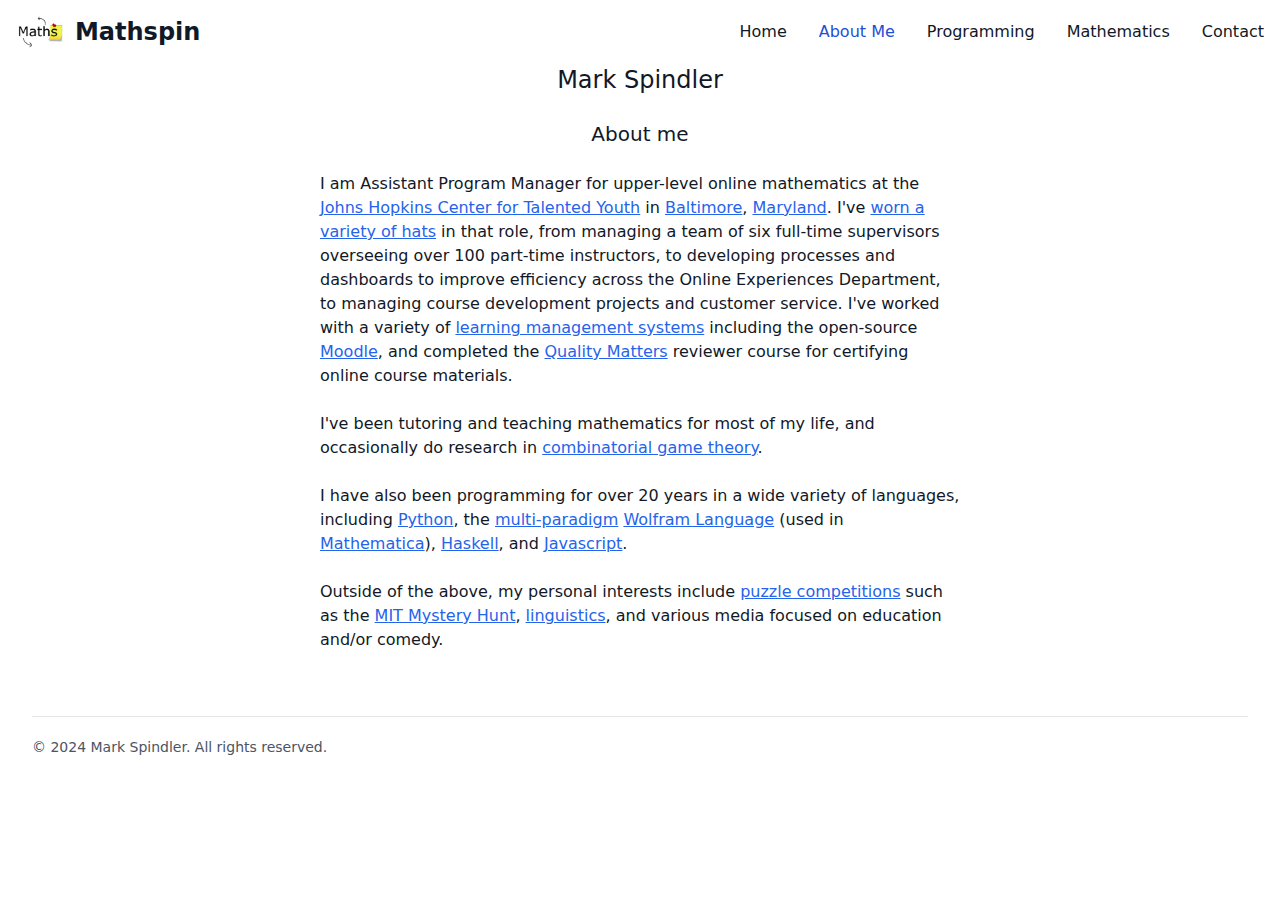
==== commit d68b13b7: "fixed YouTube scaling and menu on small-width screens" ====
--- a/about-me.html
+++ b/about-me.html
@@ -118,8 +118,8 @@
       such as the <a href="https://puzzles.mit.edu/">MIT Mystery Hunt</a>,
       <a href="https://en.wikipedia.org/wiki/Linguistics">linguistics</a>, and various media focused on education and/or comedy.
     </p>
-    <br />
-    <p class="downloads">Downloads (under construction): Tech Resume, Academic CV</p>
+    <!--
+    <p class="downloads">Downloads (under construction): Tech Resume, Academic CV</p>-->
   </main>
   <footer>
     <!-- Footer adapted from https://tailwindflex.com/@manuela-bianka/responsive-footer -->
--- a/styles/output.css
+++ b/styles/output.css
@@ -627,6 +627,10 @@
   display: none;
 }
 
+.aspect-video {
+  aspect-ratio: 16 / 9;
+}
+
 .h-10 {
   height: 2.5rem;
 }
@@ -659,12 +663,32 @@
   width: 100%;
 }
 
+.w-5\/6 {
+  width: 83.333333%;
+}
+
+.min-w-64 {
+  min-width: 16rem;
+}
+
+.min-w-96 {
+  min-width: 24rem;
+}
+
 .max-w-screen-sm {
   max-width: 640px;
 }
 
 .max-w-screen-xl {
   max-width: 1280px;
+}
+
+.max-w-xl {
+  max-width: 36rem;
+}
+
+.max-w-7xl {
+  max-width: 80rem;
 }
 
 .list-outside {
@@ -889,11 +913,6 @@
   color: rgb(255 255 255 / var(--tw-text-opacity));
 }
 
-.text-green-500 {
-  --tw-text-opacity: 1;
-  color: rgb(34 197 94 / var(--tw-text-opacity));
-}
-
 .underline {
   text-decoration-line: underline;
 }
@@ -910,6 +929,10 @@
 
 .duration-300 {
   transition-duration: 300ms;
+}
+
+.first-line\:w-full::first-line {
+  width: 100%;
 }
 
 .visited\:text-purple-600:visited {
